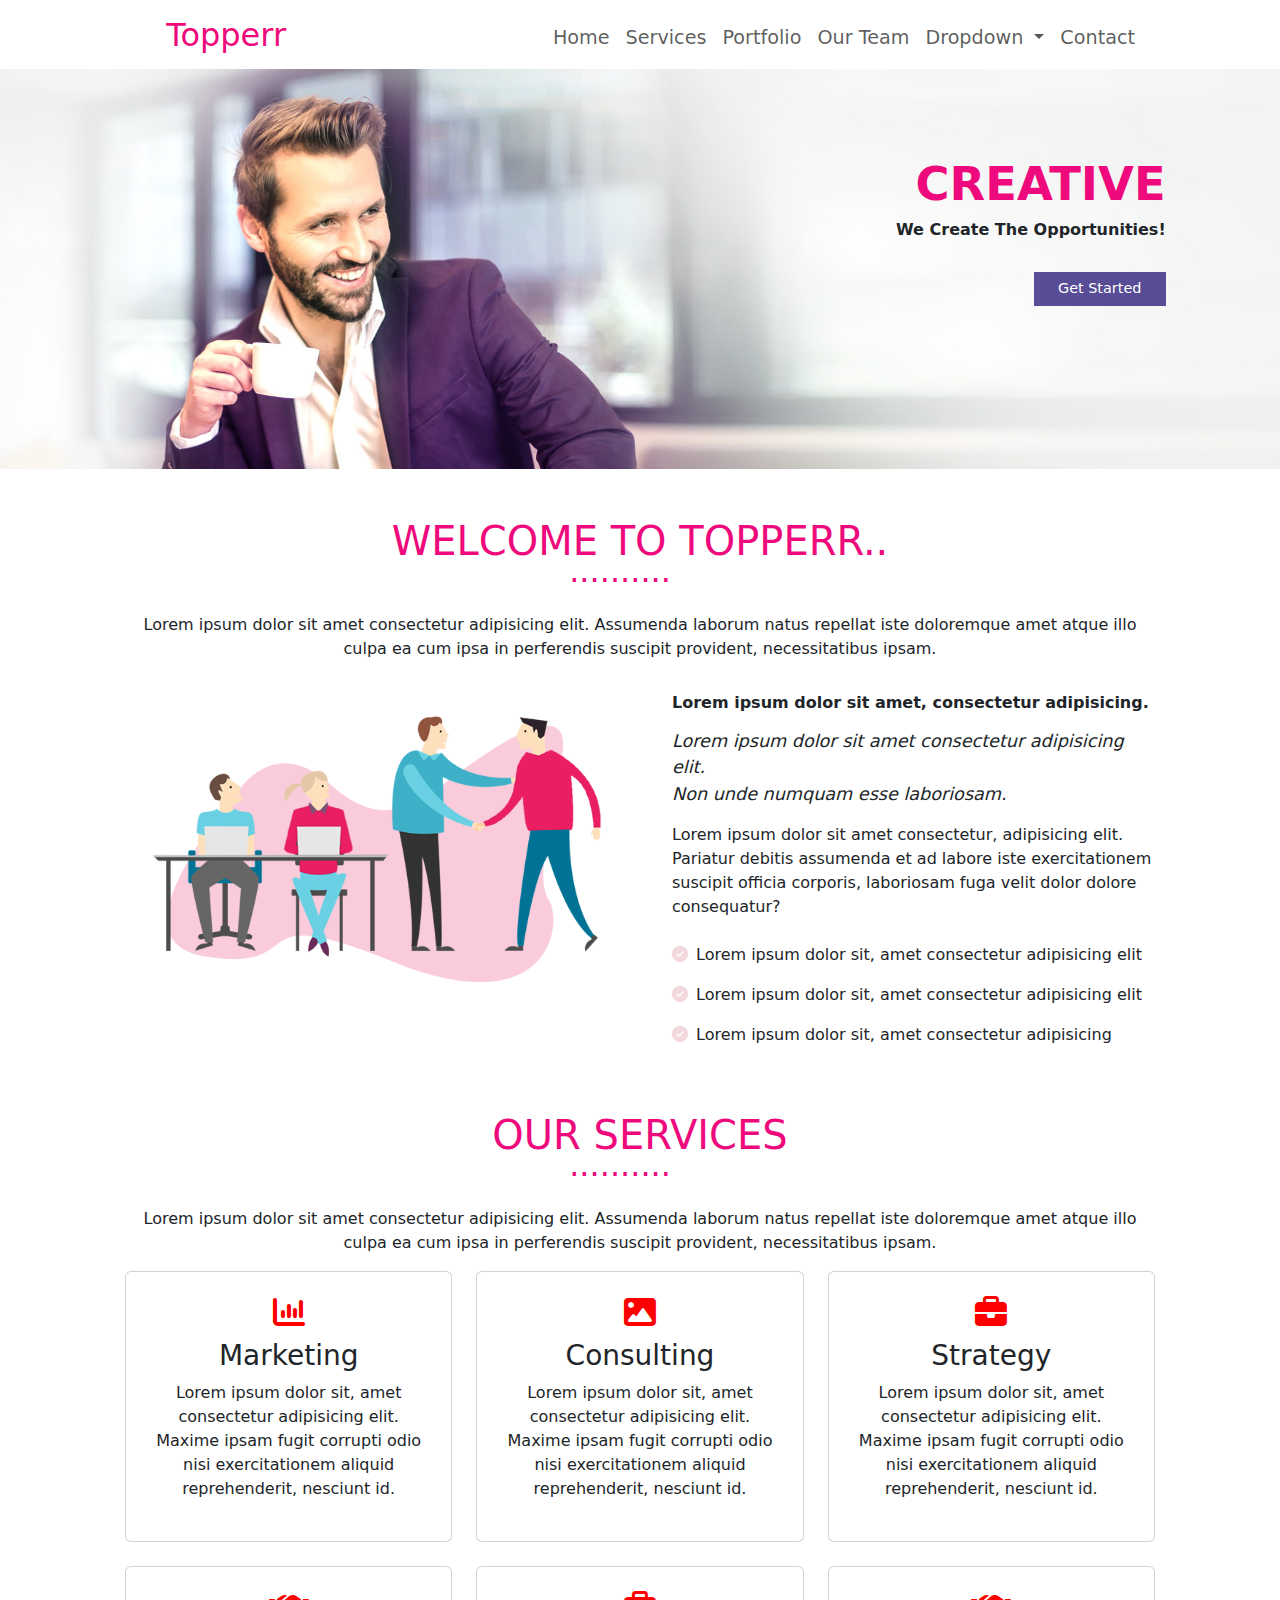
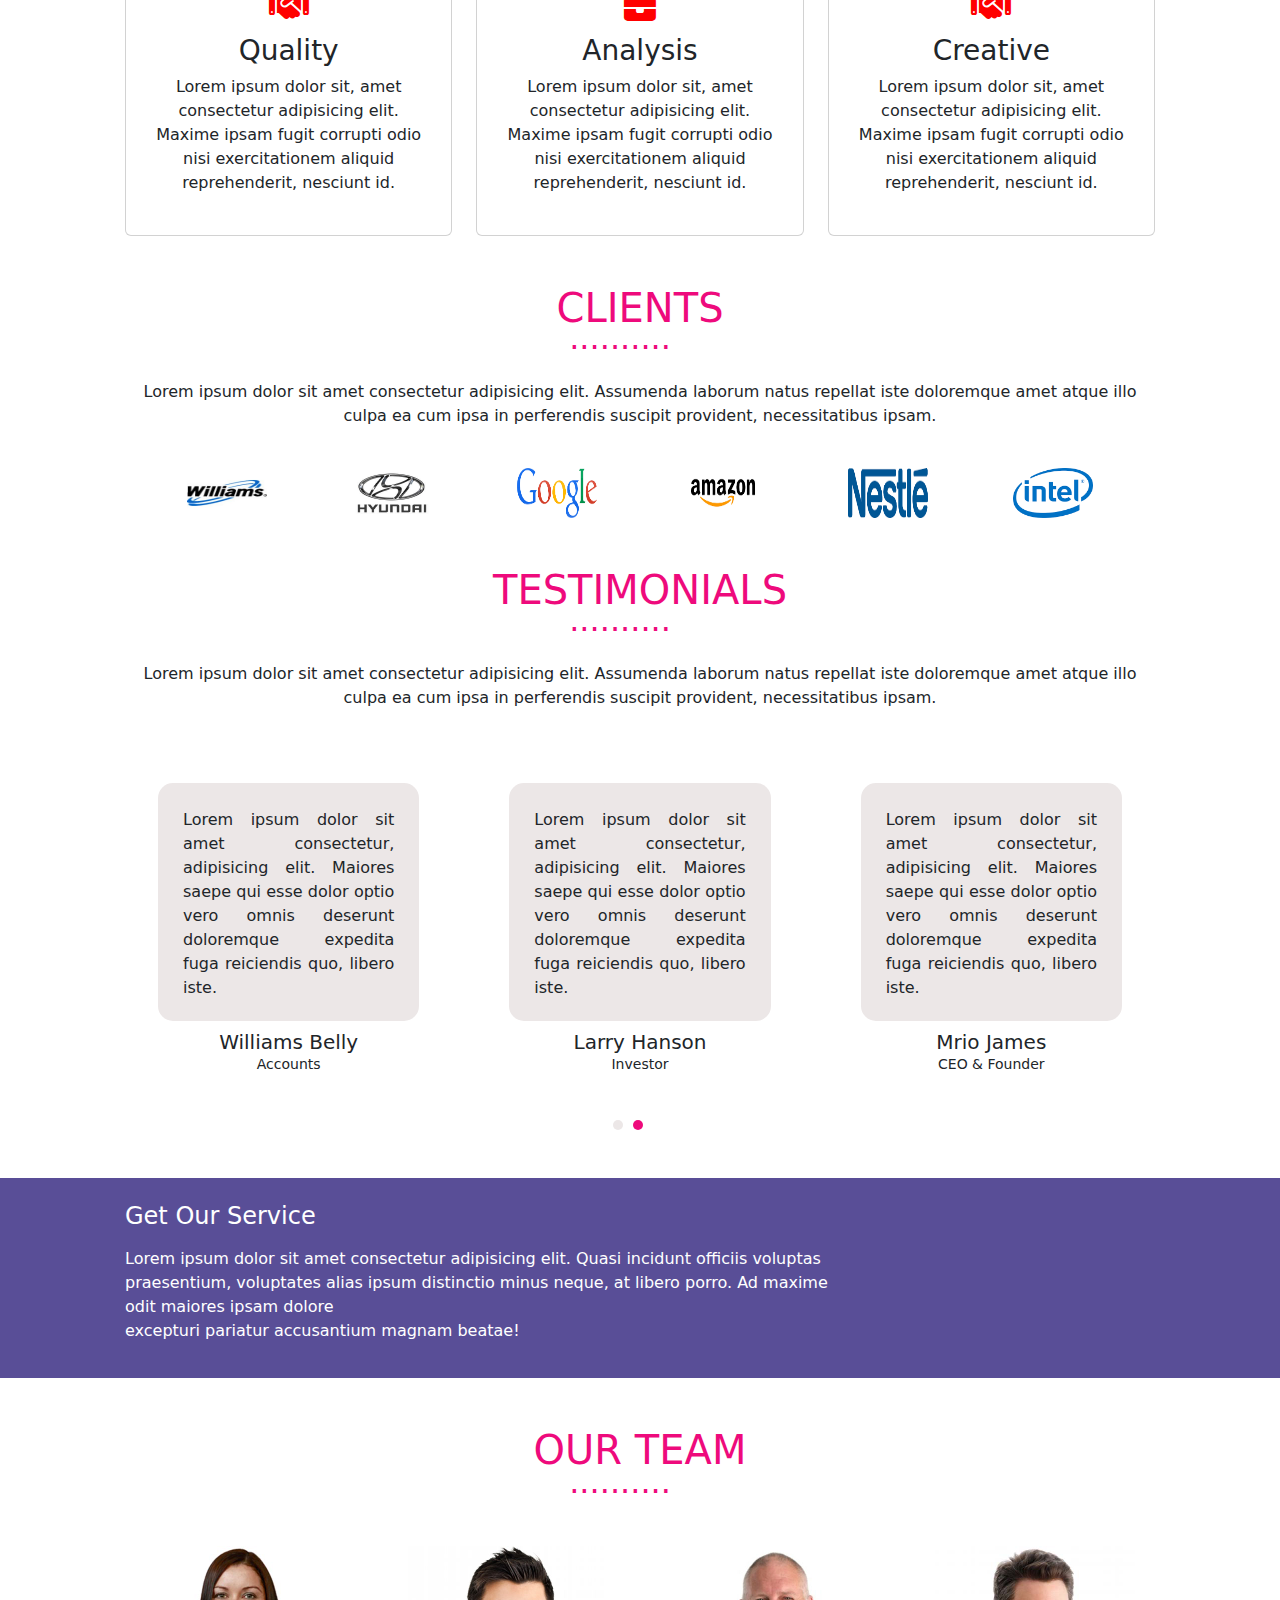
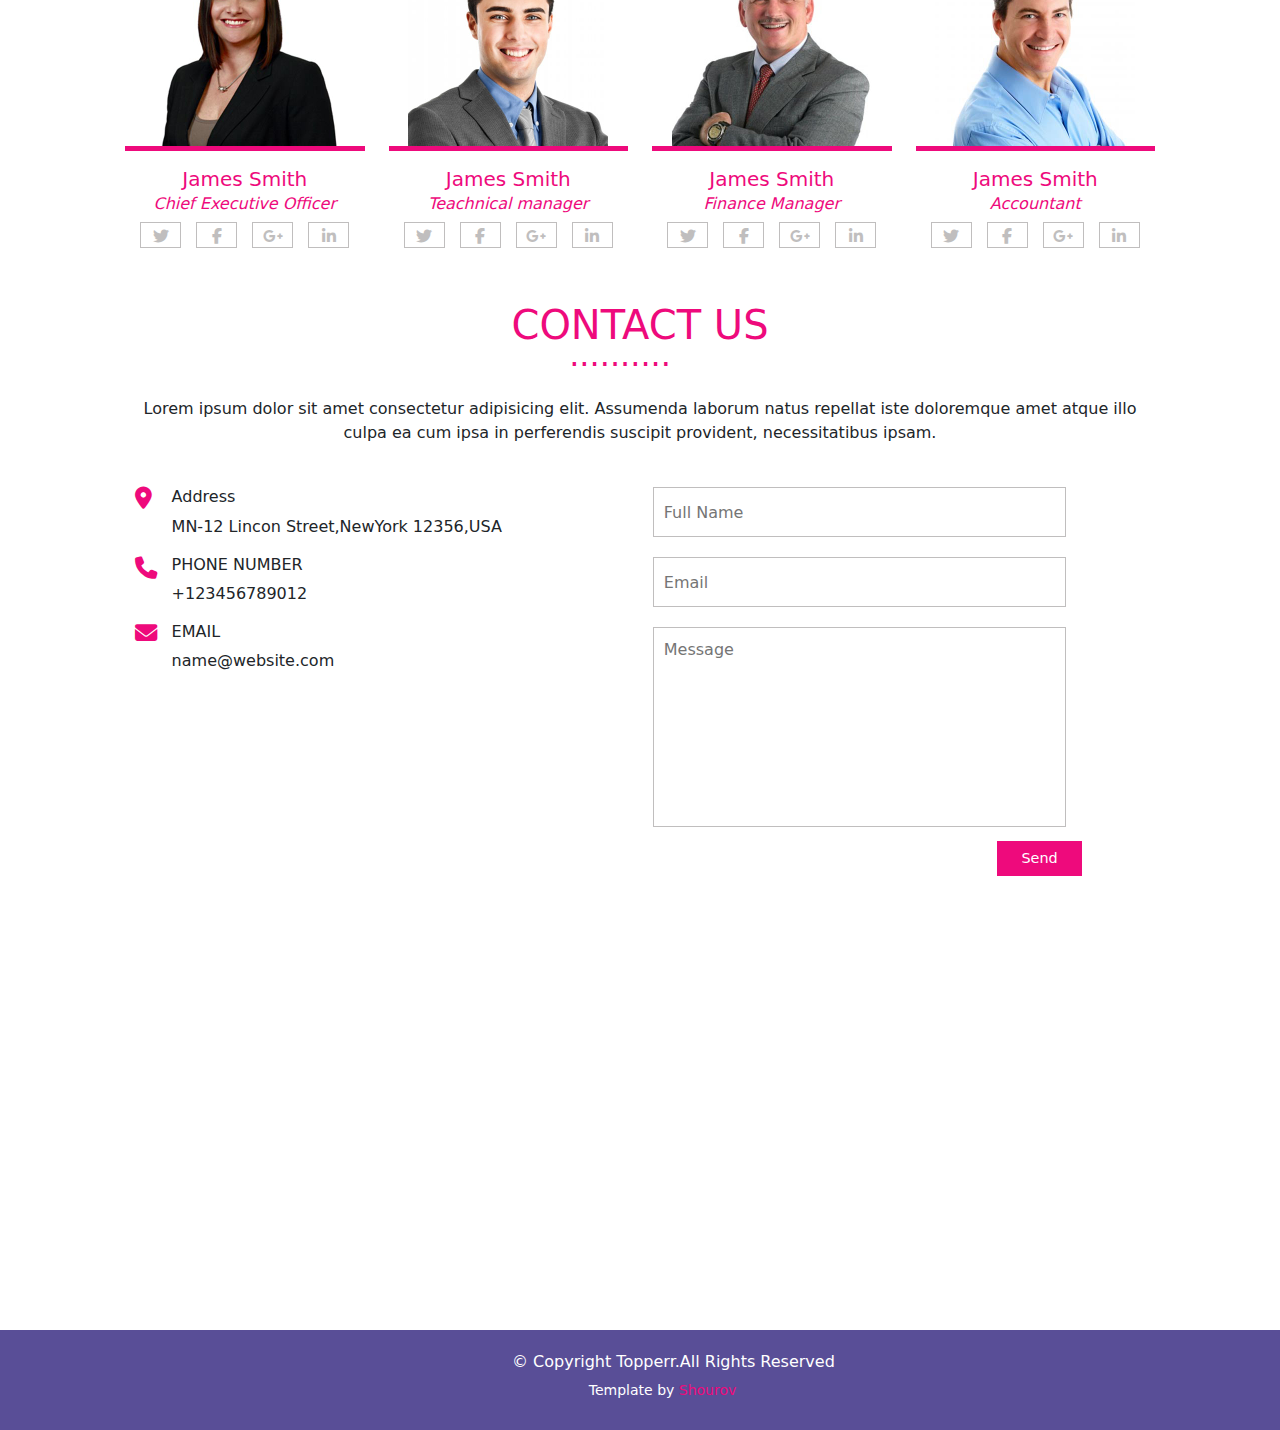
==== index.html @ c237a1fd "footer section design complete" ====
<!DOCTYPE html>
<html lang="en">

<head>
    <meta charset="UTF-8">
    <meta http-equiv="X-UA-Compatible" content="IE=edge">
    <meta name="viewport" content="width=device-width, initial-scale=1.0">
    <title>www.topperr.com</title>
    <link rel="stylesheet" href="https://cdnjs.cloudflare.com/ajax/libs/font-awesome/6.1.2/css/all.min.css">
    <link
        href="https://fonts.googleapis.com/css2?family=Poppins:ital,wght@0,100;0,200;0,300;0,400;0,500;0,600;0,700;0,800;0,900;1,100;1,200;1,300;1,400;1,500;1,600;1,700;1,800;1,900&display=swap"
        rel="stylesheet">
    <link rel="stylesheet" href="	https://cdn.jsdelivr.net/npm/bootstrap@5.2.0/dist/css/bootstrap.min.css">
    <link rel="stylesheet" href="style.css">
</head>

<body>

    <div class="">
        <!-- ================================================ navbar section start============================================== -->
        <section class="navbar-section ideal-margin">
            <div class="row">
                <div class="col-lg-4">
                    <div class="logo">
                        <h2 class="mt-3">Topperr</h2>
                    </div>

                </div>
                <div class="col-lg-8 mt-2">
                    <nav class="navbar navbar-expand-lg">
                        <div class="container-fluid">

                            <button class="navbar-toggler" type="button" data-bs-toggle="collapse"
                                data-bs-target="#navbarSupportedContent" aria-controls="navbarSupportedContent"
                                aria-expanded="false" aria-label="Toggle navigation">
                                <span class="navbar-toggler-icon"></span>
                            </button>
                            <div class="collapse navbar-collapse" id="navbarSupportedContent">
                                <ul class="navbar-nav ms-auto mb-2 mb-lg-0">
                                    <li class="nav-item">
                                        <a class="nav-link" aria-current="page" href="#">Home</a>
                                    </li>
                                    <li class="nav-item">
                                        <a class="nav-link" href="#">Services</a>
                                    </li>
                                    <li class="nav-item">
                                        <a class="nav-link" href="#">Portfolio</a>
                                    </li>
                                    <li class="nav-item">
                                        <a class="nav-link" href="#">Our Team</a>
                                    </li>

                                    <li class="nav-item dropdown">
                                        <a class="nav-link dropdown-toggle" href="#" role="button"
                                            data-bs-toggle="dropdown" aria-expanded="false">
                                            Dropdown
                                        </a>
                                        <ul class="dropdown-menu">
                                            <li><a class="dropdown-item" href="#">Action</a></li>
                                            <li><a class="dropdown-item" href="#">Another action</a></li>
                                            <li>
                                                <hr class="dropdown-divider">
                                            </li>
                                            <li><a class="dropdown-item" href="#">Something else here</a></li>
                                        </ul>
                                    </li>
                                    <li class="nav-item">
                                        <a class="nav-link" href="#">Contact</a>
                                    </li>

                                </ul>

                            </div>
                        </div>
                    </nav>
                </div>
            </div>
        </section>
        <!-- ============================navbar section end======================= -->



        <!-- ============================navbar body start ======================= -->

        <section class="navbar-body">
            <div class="navbar-text">
                <h1>CREATIVE</h1>
                <h6>We Create The Opportunities!</h6>
                <button class="mt-4">Get Started</button>
            </div>

        </section>
        <!-- ============================navbar body end ======================= -->



        <!-- ============================ About Us start ======================= -->

        <section class="about-us ideal-margin">

            <div class="row">
                <div class="col-lg-12 ">
                    <div class="about-heading">
                        <h1 class="mt-5">WELCOME TO TOPPERR..</h1>
                        <span class="dotted">..........</span>
                        <P class="mt-5">Lorem ipsum dolor sit amet consectetur adipisicing elit. Assumenda laborum natus
                            repellat iste doloremque amet atque illo culpa ea cum ipsa in perferendis suscipit
                            provident, necessitatibus ipsam.</P>
                    </div>



                </div>
            </div>

            <div class="row">
                <div class="col-lg-6">
                    <img class="img-fluid" src="images/about-img.png" alt="">

                </div>

                <div class="col-lg-6">
                    <div class="about-info mt-3">
                        <div class="about-para">
                            <h6>Lorem ipsum dolor sit amet, consectetur adipisicing.</h6>
                            <p class="mt-3 italic"><i>Lorem ipsum dolor sit amet consectetur adipisicing elit. <br> Non
                                    unde numquam esse laboriosam.</i></p>
                            <p>Lorem ipsum dolor sit amet consectetur, adipisicing elit. Pariatur debitis assumenda et
                                ad labore iste exercitationem suscipit officia corporis, laboriosam fuga velit dolor
                                dolore consequatur?</p>
                        </div>
                        <div class="about-icon mt-4">
                            <p><i class="fa-solid fa-circle-check">&nbsp;&nbsp;</i>Lorem ipsum dolor sit, amet
                                consectetur adipisicing elit</p>
                            <p><i class="fa-solid fa-circle-check">&nbsp;&nbsp;</i>Lorem ipsum dolor sit, amet
                                consectetur adipisicing elit</p>
                            <p><i class="fa-solid fa-circle-check">&nbsp;&nbsp;</i>Lorem ipsum dolor sit, amet
                                consectetur adipisicing</p>
                        </div>
                    </div>


                </div>
            </div>

        </section>

        <!-- ============================ About Us end ======================= -->



        <!-- ============================ services start ======================= -->

        <section class="services ideal-margin">
            <div class="row">
                <div class="col-lg-12 ">
                    <div class="about-heading">
                        <h1 class="mt-5">OUR SERVICES</h1>
                        <span class="dotted">..........</span>
                        <P class="mt-5">Lorem ipsum dolor sit amet consectetur adipisicing elit. Assumenda laborum natus
                            repellat iste doloremque amet atque illo culpa ea cum ipsa in perferendis suscipit
                            provident, necessitatibus ipsam.</P>
                    </div>



                </div>
            </div>

            <div class="row">
                <div class="col-lg-4">
                    <div class="card p-2">
                        <div class="card-body">
                            <i class="fa-solid fa-chart-column"></i>
                            <h3 class="mt-2">Marketing</h3>
                            <p>Lorem ipsum dolor sit, amet consectetur adipisicing elit. Maxime ipsam fugit corrupti
                                odio nisi exercitationem aliquid reprehenderit, nesciunt id.</p>
                        </div>
                    </div>

                </div>
                <div class="col-lg-4">
                    <div class="card p-2">
                        <div class="card-body">
                            <i class="fa-solid fa-image"></i>
                            <h3 class="mt-2">Consulting</h3>
                            <p>Lorem ipsum dolor sit, amet consectetur adipisicing elit. Maxime ipsam fugit corrupti
                                odio nisi exercitationem aliquid reprehenderit, nesciunt id.</p>
                        </div>
                    </div>

                </div>
                <div class="col-lg-4">
                    <div class="card p-2">
                        <div class="card-body">
                            <i class="fa-solid fa-briefcase"></i>
                            <h3 class="mt-2">Strategy</h3>
                            <p>Lorem ipsum dolor sit, amet consectetur adipisicing elit. Maxime ipsam fugit corrupti
                                odio nisi exercitationem aliquid reprehenderit, nesciunt id.</p>
                        </div>
                    </div>

                </div>
            </div>

            <div class="row">
                <div class="col-lg-4 mt-4">
                    <div class="card p-2">
                        <div class="card-body">
                            <i class="fa-solid fa-handshake"></i>
                            <h3 class="mt-2">Quality</h3>
                            <p>Lorem ipsum dolor sit, amet consectetur adipisicing elit. Maxime ipsam fugit corrupti
                                odio nisi exercitationem aliquid reprehenderit, nesciunt id.</p>
                        </div>
                    </div>

                </div>
                <div class="col-lg-4 mt-4">
                    <div class="card p-2">
                        <div class="card-body">
                            <i class="fa-solid fa-briefcase"></i>
                            <h3 class="mt-2">Analysis</h3>
                            <p>Lorem ipsum dolor sit, amet consectetur adipisicing elit. Maxime ipsam fugit corrupti
                                odio nisi exercitationem aliquid reprehenderit, nesciunt id.</p>
                        </div>
                    </div>

                </div>
                <div class="col-lg-4 mt-4">
                    <div class="card p-2">
                        <div class="card-body">
                            <i class="fa-solid fa-handshake"></i>
                            <h3 class="mt-2">Creative</h3>
                            <p>Lorem ipsum dolor sit, amet consectetur adipisicing elit. Maxime ipsam fugit corrupti
                                odio nisi exercitationem aliquid reprehenderit, nesciunt id.</p>
                        </div>
                    </div>

                </div>
            </div>

        </section>

        <!-- ============================ services end ======================= -->


        <!-- ============================ clients section start ======================= -->

        <section class="clients ideal-margin">
            <div class="row">
                <div class="col-lg-12 ">
                    <div class="about-heading">
                        <h1 class="mt-5">CLIENTS</h1>
                        <span class="dotted">..........</span>
                        <P class="mt-5">Lorem ipsum dolor sit amet consectetur adipisicing elit. Assumenda laborum natus
                            repellat iste doloremque amet atque illo culpa ea cum ipsa in perferendis suscipit
                            provident, necessitatibus ipsam.</P>
                    </div>



                </div>
            </div>

            <div class="row">
                <div class="col-lg-12">
                    <div class="client-img mt-4">
                        <img src="images/williams.jpg" alt="">
                        <img src="images/hundai.jpg" alt="">
                        <img src="images/google.png" alt="">
                        <img src="images/amazon.png" alt="">
                        <img src="images/nestle.png" alt="">
                        <img src="images/intel.png" alt="">

                    </div>
                </div>
            </div>
        </section>

        <!-- ============================ clients section end ======================= -->



        <!-- ============================ testimonial section start ======================= -->

        <section class="services ideal-margin">
            <div class="row">
                <div class="col-lg-12 ">
                    <div class="about-heading">
                        <h1 class="mt-5">TESTIMONIALS</h1>
                        <span class="dotted">..........</span>
                        <P class="mt-5">Lorem ipsum dolor sit amet consectetur adipisicing elit. Assumenda laborum natus
                            repellat iste doloremque amet atque illo culpa ea cum ipsa in perferendis suscipit
                            provident, necessitatibus ipsam.</P>
                    </div>



                </div>
            </div>


            <div class="row">
                <div class="col-lg-4 mt-4 ">
                    <div class=" p-2">
                        <div class="card-body testimonials-para">
                            <P>Lorem ipsum dolor sit amet consectetur, adipisicing elit. Maiores saepe qui esse dolor
                                optio vero omnis deserunt doloremque expedita fuga reiciendis quo, libero iste.</P>

                        </div>
                        <h5 class="testimonial-heading">Williams Belly</h5>
                        <p class="testimonial-para"><small>Accounts</small></p>
                    </div>

                </div>
                <div class="col-lg-4 mt-4">
                    <div class=" p-2">
                        <div class="card-body testimonials-para">
                            <P>Lorem ipsum dolor sit amet consectetur, adipisicing elit. Maiores saepe qui esse dolor
                                optio vero omnis deserunt doloremque expedita fuga reiciendis quo, libero iste.</P>

                        </div>
                        <h5 class="testimonial-heading">Larry Hanson</h5>
                        <p class="testimonial-para"><small>Investor</small></p>
                    </div>

                </div>
                <div class="col-lg-4 mt-4">
                    <div class=" p-2">
                        <div class="card-body testimonials-para">
                            <P>Lorem ipsum dolor sit amet consectetur, adipisicing elit. Maiores saepe qui esse dolor
                                optio vero omnis deserunt doloremque expedita fuga reiciendis quo, libero iste.</P>

                        </div>
                        <h5 class="testimonial-heading">Mrio James</h5>
                        <p class="testimonial-para"><small>CEO & Founder</small></p>
                    </div>

                </div>

                <div class="row">
                    <div class="col-lg-12">
                        <div class="circle-ball mb-5">
                            <div class="gray-circle">


                            </div>
                            <div class="pink-circle">

                            </div>
                        </div>
                    </div>
                </div>
            </div>

        </section>

        <!-- ============================ testimonial section end ======================= -->


        <!-- ============================== get service  section start ======================= -->

        <section class="get-service">
            <div class="row">
                <div class="col-lg-9">
                    <div class="get-info ideal-margin">
                        <h4 class="mt-4">Get Our Service</h4>
                        <p class="mt-3 mb-3">Lorem ipsum dolor sit amet consectetur adipisicing elit. Quasi incidunt
                            officiis voluptas praesentium, voluptates alias ipsum distinctio minus neque, at libero
                            porro. Ad maxime odit maiores ipsam dolore <br> excepturi pariatur accusantium magnam
                            beatae!</p>
                    </div>

                </div>

                <div class="col-lg-3">
                    <div class="contact-button">
                        <button>Contact Us</button>
                    </div>

                </div>
            </div>

        </section>

        <!-- ============================== get service  section end ======================= -->




        <!-- ============================== our team  section start ======================= -->


        <section class="our-team ideal-margin">
            <div class="row">
                <div class="col-lg-12 ">
                    <div class="about-heading">
                        <h1 class="mt-5">OUR TEAM</h1>
                        <span class="dotted2">..........</span>

                    </div>



                </div>
            </div>

            <div class="row mt-3">
                <div class="col-lg-3 mt-5">

                    <div class="team-img">
                        <img class="img-fluid" src="images/team1.jpg" alt="">
                        <p class="bottom-border"></p>
                        <h5 class="team-heading">James Smith</h5>
                        <p class="team-para"><i>Chief Executive Officer</i></p>
                        <div class="social-icon">
                            <i class="fa-brands fa-twitter"></i>
                            <i class="fa-brands fa-facebook-f"></i>
                            <i class="fa-brands fa-google-plus-g"></i>
                            <i class="fa-brands fa-linkedin-in"></i>

                        </div>
                    </div>


                </div>

                <div class="col-lg-3 mt-5">
                    <div class="team-img">
                        <img class="img-fluid" src="images/team2.jpg" alt="">
                        <p class="bottom-border"></p>
                        <h5 class="team-heading">James Smith</h5>
                        <p class="team-para"><i>Teachnical manager</i></p>
                        <div class="social-icon">
                            <i class="fa-brands fa-twitter"></i>
                            <i class="fa-brands fa-facebook-f"></i>
                            <i class="fa-brands fa-google-plus-g"></i>
                            <i class="fa-brands fa-linkedin-in"></i>

                        </div>
                    </div>


                </div>

                <div class="col-lg-3 mt-5">
                    <div class="team-img">
                        <img class="img-fluid" src="images/team3.jpg" alt="">
                        <p class="bottom-border"></p>
                        <h5 class="team-heading">James Smith</h5>
                        <p class="team-para"><i>Finance Manager</i></p>
                        <div class="social-icon">
                            <i class="fa-brands fa-twitter"></i>
                            <i class="fa-brands fa-facebook-f"></i>
                            <i class="fa-brands fa-google-plus-g"></i>
                            <i class="fa-brands fa-linkedin-in"></i>

                        </div>
                    </div>


                </div>

                <div class="col-lg-3 mt-5">
                    <div class="team-img">
                        <img class="img-fluid" src="images/team4.jpg" alt="">
                        <p class="bottom-border"></p>
                        <h5 class="team-heading">James Smith</h5>
                        <p class="team-para"><i>Accountant</i></p>
                        <div class="social-icon">
                            <i class="fa-brands fa-twitter"></i>
                            <i class="fa-brands fa-facebook-f"></i>
                            <i class="fa-brands fa-google-plus-g"></i>
                            <i class="fa-brands fa-linkedin-in"></i>

                        </div>
                    </div>


                </div>
            </div>

        </section>

        <!-- ============================== our team  section end ======================= -->



        <!-- ============================== contact us section start ======================= -->

        <section class="contact-us ideal-margin">
            <div class="row">
                <div class="col-lg-12 ">
                    <div class="about-heading">
                        <h1 class="mt-5">CONTACT US</h1>
                        <span class="dotted">..........</span>
                        <P class="mt-5">Lorem ipsum dolor sit amet consectetur adipisicing elit. Assumenda laborum natus
                            repellat iste doloremque amet atque illo culpa ea cum ipsa in perferendis suscipit
                            provident, necessitatibus ipsam.</P>
                    </div>



                </div>
            </div>

            <div class="row mt-3">
                <div class="col-lg-5">
                    <div class="row">

                        <div class="col-lg-1">
                          <div class="contact-icon">
                          <div class="contact-icon1">
                            <i class="fa-solid fa-location-dot"></i>
                          </div>
                          <div class="contact-icon2">
                            <i class="fa-solid fa-phone"></i>
                          </div>
                           <div class="contact-icon3">
                            <i class="fa-solid fa-envelope"></i>
                           </div>
                          </div>
                        </div>

                        <div class="col-lg-11">
                        <div class="contact-info">
                            <div class="contact-info1">
                                <h6>Address</h6>
                                <p>MN-12 Lincon Street,NewYork 12356,USA</p>
                            </div>

                            <div class="contact-info2">
                                
                            <h6>PHONE NUMBER</h6>
                            <P>+123456789012</P>
                            </div>

                            <div class="contact-info3">
                                
                            <h6>EMAIL</h6>
                            <P>name@website.com</P>
                            </div>
                     


                        </div>


                        </div>
                    </div>

                </div>


                <div class="col-lg-7">
                    <div class="contact-form">
                        <input type="text" placeholder="Full Name"><br>
                        <input type="email" placeholder="Email"><br>
                        <textarea name="" id="" cols="30" rows="10" placeholder="Message"></textarea><br>
                        <button class="contact-button">Send</button>
                    </div>


                </div>

            </div>


        </section>

             <!-- ============================== contact us section end ======================= -->

                  <!-- ============================== google map section start ======================= -->
                  <section class="google-map ideal-margin mt-5">
                    <iframe src="https://www.google.com/maps/embed?pb=!1m18!1m12!1m3!1d387190.279909073!2d-74.25987368715491!3d40.69767006458873!2m3!1f0!2f0!3f0!3m2!1i1024!2i768!4f13.1!3m3!1m2!1s0x89c24fa5d33f083b%3A0xc80b8f06e177fe62!2sNew%20York%2C%20NY%2C%20USA!5e0!3m2!1sen!2sbd!4v1661529860490!5m2!1sen!2sbd" width="100%" height="350" style="border:0;" allowfullscreen="" loading="lazy" referrerpolicy="no-referrer-when-downgrade"></iframe>



                  </section>


                       <!-- ============================== google map section start ======================= -->


                            <!-- ============================== footer section start ======================= -->

                            <section class="footer mt-5">
                             <p class="footer-para">&copy; Copyright Topperr.All Rights Reserved</p>
                             <p class="footer-para2"><small>Template by <span class="owner">Shourov</span></small></p>


                            </section>

                               <!-- ============================== footer section end ======================= -->











    </div>














    <script src="	https://cdn.jsdelivr.net/npm/bootstrap@5.2.0/dist/js/bootstrap.bundle.min.js"></script>
</body>

</html>
---- style.css ----
*{
    margin: 0;
    padding: 0;
}

.body{
    font-family: 'Poppins', sans-serif;

}

.ideal-margin{
    margin-left: 125px;
    margin-right: 125px;
    text-align:center;
}

.logo h2{
    color: rgb(238, 10, 124);
    margin-right: 125px;
}
.navbar ul li{
    font-size: 1.2rem;
}

.navbar ul li a:hover{
    color: rgb(238, 10, 124);
}

.navbar-body{
    background: url("./images/nav-img.jpg");
    background-repeat: no-repeat;
    background-size: cover;
    height: 400px;
    width: 100%;
    position: relative;
    
}

.navbar-text{
    position: absolute;
    left: 70%;
    top: 20%;
    text-align: end;
}

.navbar-text h1{
    color: rgb(238, 10, 124);
    font-size: 2.9rem;
    font-weight: bold;
}

.navbar-text h6{
  
    font-weight: bold;

}


.navbar-text button{
    border: none;
    height: 34px;
    width: 132px;
    background-color: rgba(47, 33, 124, 0.795);
    color:white;
    transition: 1s;
    font-size: 0.9rem;

}

.navbar-text button:hover{
    background-color: rgba(53, 29, 192, 0.795);
  

}
.about-heading{
    position: relative;
}

.about-heading h1{
    color: rgb(238, 10, 124);
}

.dotted{
    position: absolute;
    color: rgb(238, 10, 124);
    font-size: 2rem;
    bottom: 46%;
    right: 47%;
}

.about-para,.about-icon{
    text-align: start;
    margin-left: 20px;
}

.about-para h6{
    font-weight: 700;
}

.about-para .italic{
    font-size: 1.1rem;
    font-weight: 100;
}

.about-icon i{
    color: rgb(241, 217, 221);
}

.card-body i{
    color:red;
    font-size: 2rem;
   

}

.client-img img{
    margin:0px 40px;
    height: 50px;
    width: 80px;
}

.testimonials-para{
    background-color: rgb(236, 231, 231);
    border-radius: 15px;
    padding: 25px 25px;
    padding-bottom:5px;
    margin: 25px;
    text-align: justify;


}

.testimonial-heading{
    margin-top: -16px;
}

.testimonial-para{
    margin-top: -10px;
    font-weight:200;
}

.gray-circle{
    height: 10px;
    width: 10px;
    background-color: rgb(236, 231, 231);
    border-radius: 50%;
}


.pink-circle{
    height: 10px;
    width: 10px;
    background-color: rgb(238, 10, 124);
    border-radius: 50%;
    margin-left: 10px;
}

.circle-ball{
    display: flex;
    align-items: center;
    justify-content: center;
    margin-top: 20px;
   
}

.get-service{
    height: 200px;
    width: 100%;
    background-color: rgba(47, 33, 124, 0.795);
}

.get-info{
   color: white;
   text-align: start;
   
}

.contact-button button{
    border: none;
    border: 1px solid white;
    height: 34px;
    width: 132px;
    background-color: rgba(47, 33, 124, 0.795);
    color:white;
    transition: 1s;
    font-size: 0.9rem;
    margin-top: 80px;
    margin-left: 35px;
    transition: 1s;
}

.contact-button button:hover{
 
    background-color: rgba(42, 15, 194, 0.795);
    
}

.dotted2{
    position: absolute;
    color: rgb(238, 10, 124);
    font-size: 2rem;
    bottom: 46%;
    right: 47%;
    top: 65%;
}

.bottom-border{
    border-bottom: 5px solid rgb(238, 10, 124);
}

.team-img img{
    height: 200px;
    width: 200px;
}

.social-icon i{
    border: 1px solid rgb(192, 190, 190);
    padding: 5px;
    margin: 5px;
    height: 26px;
    width: 41px;
    color:  rgb(192, 190, 190);
    
  
}

.team-heading,.team-para{
    margin-bottom: 1px;
    color: rgb(238, 10, 124);
}

.contact-info{
    text-align: start;
    margin-left: 10px;
}

.contact-info1{
    margin-top: 10px;
}




.contact-icon2{
    margin-top: 27px;
}

.contact-icon3{
    margin-top: 23px; 
}

.contact-icon i{
    margin: 10px;
    font-size: 1.4rem;
    color: rgb(238, 10, 124);
}

.contact-form input{
    height: 50px;
    width: 70%;
    padding: 10px;
    border: none;
    border: 1px solid  rgb(192, 190, 190);
    margin: 10px;
}

.contact-form textarea{
    height: 200px;
    width: 70%;
    padding: 10px;
    border: none;
    border: 1px solid  rgb(192, 190, 190);
    margin-top: 10px;
    resize: none;
}

.contact-button {
    border: none;
    border: 1px solid white;
    height: 37px;
    width: 87px;
    background-color: rgb(238, 10, 124);
    color: white;
    transition: 1s;
    font-size: 0.9rem;
    margin-top: 6px;
    margin-left: 360px;
    transition: 1s;
}

.contact-button:hover{
    background-color: rgb(187, 54, 121);
   
}

.footer{
    height: 100px;
    width: 100%;
    background-color: rgba(47, 33, 124, 0.795);
    text-align: center;
    color: white;
    position: relative;
}

.footer-para{
    position: absolute;
    top: 20px;
    left: 40%;


}

.footer-para2{
    position: absolute;
    top: 48px;
    left: 46%;


}

.owner{
    color: rgb(238, 10, 124);
}
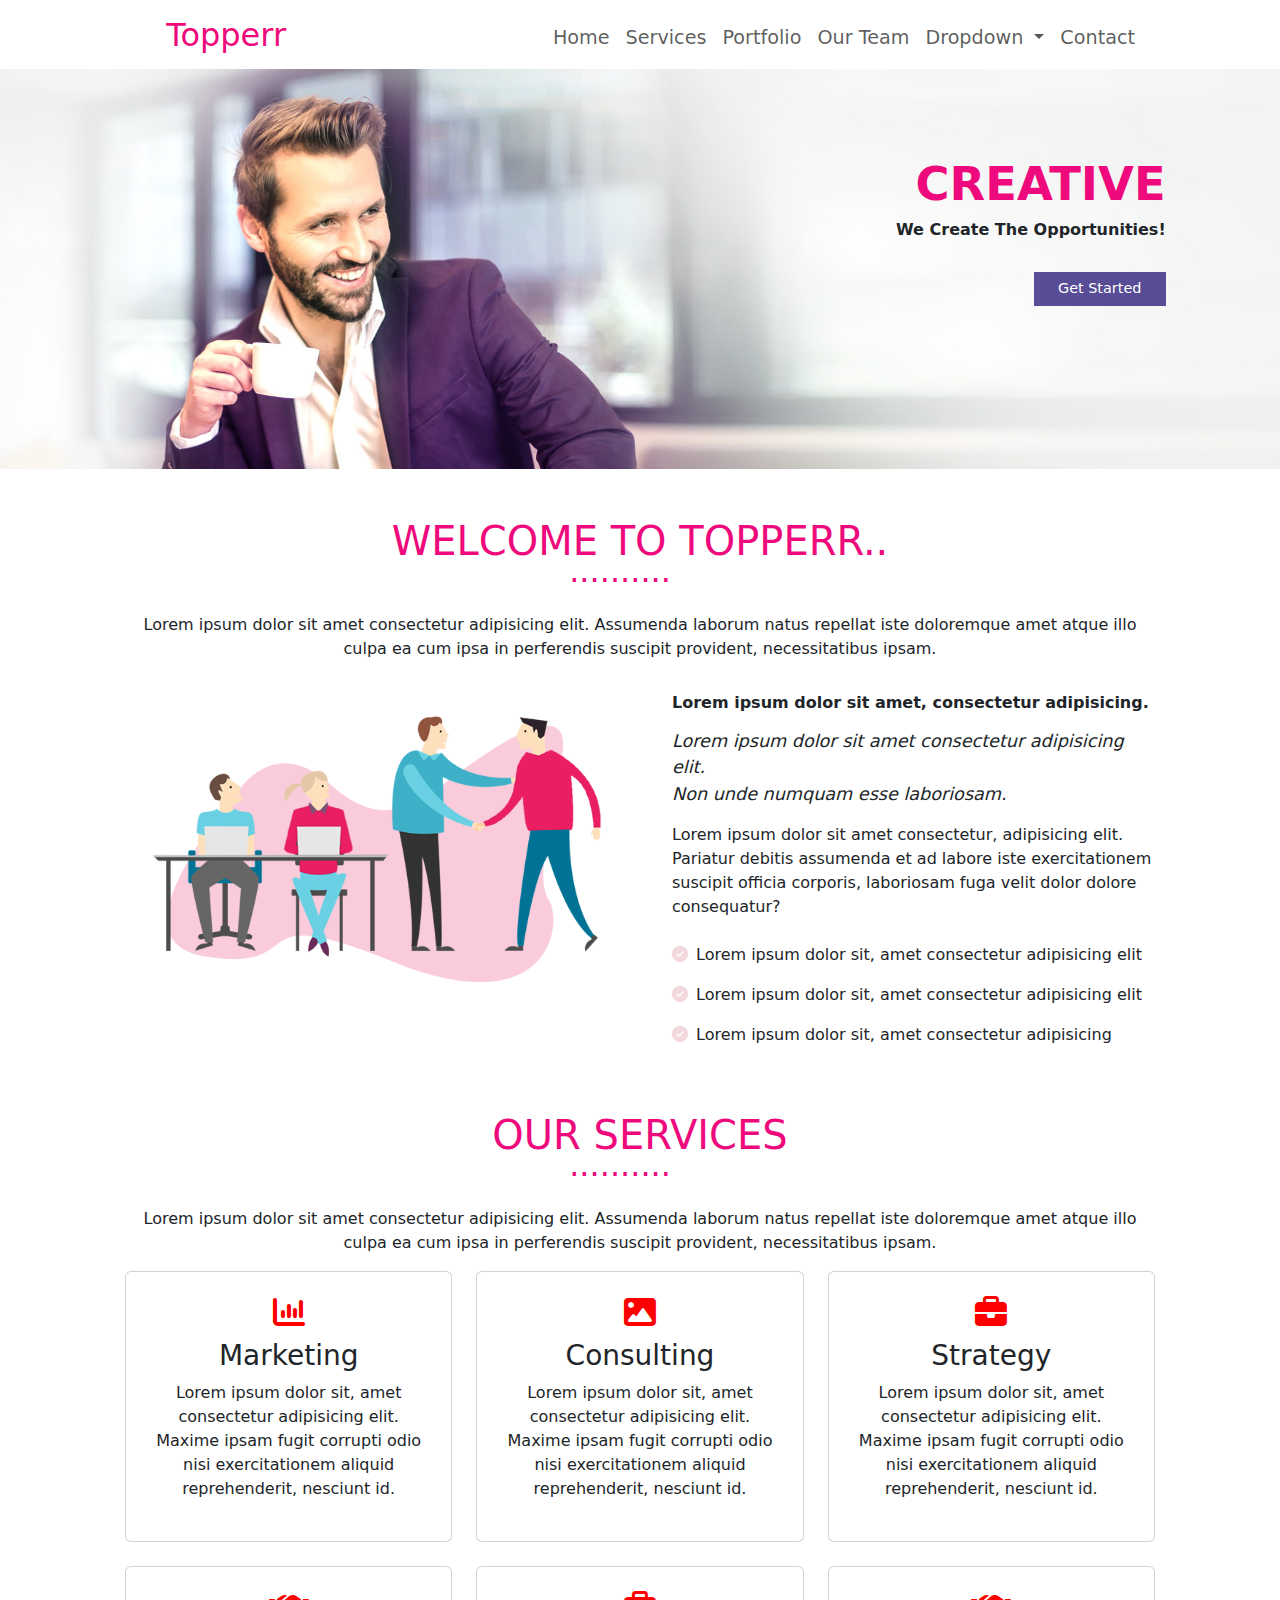
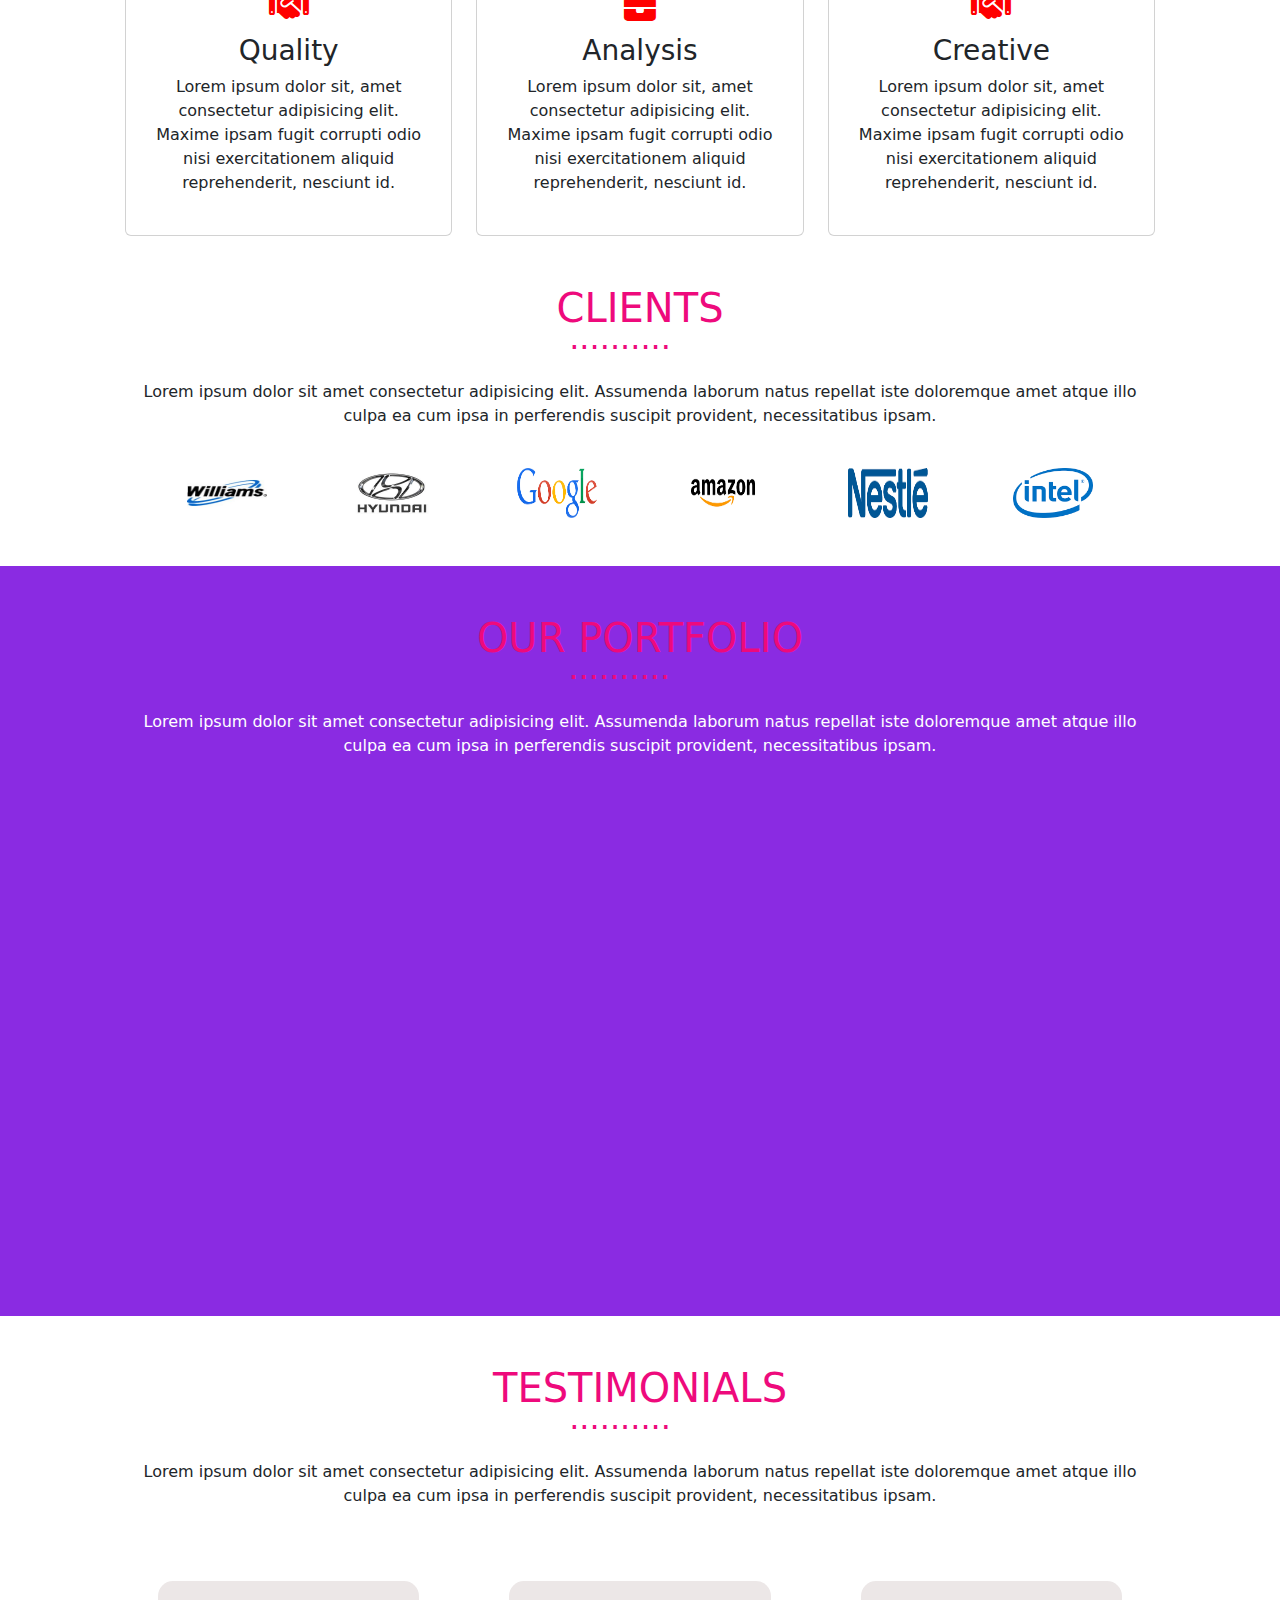
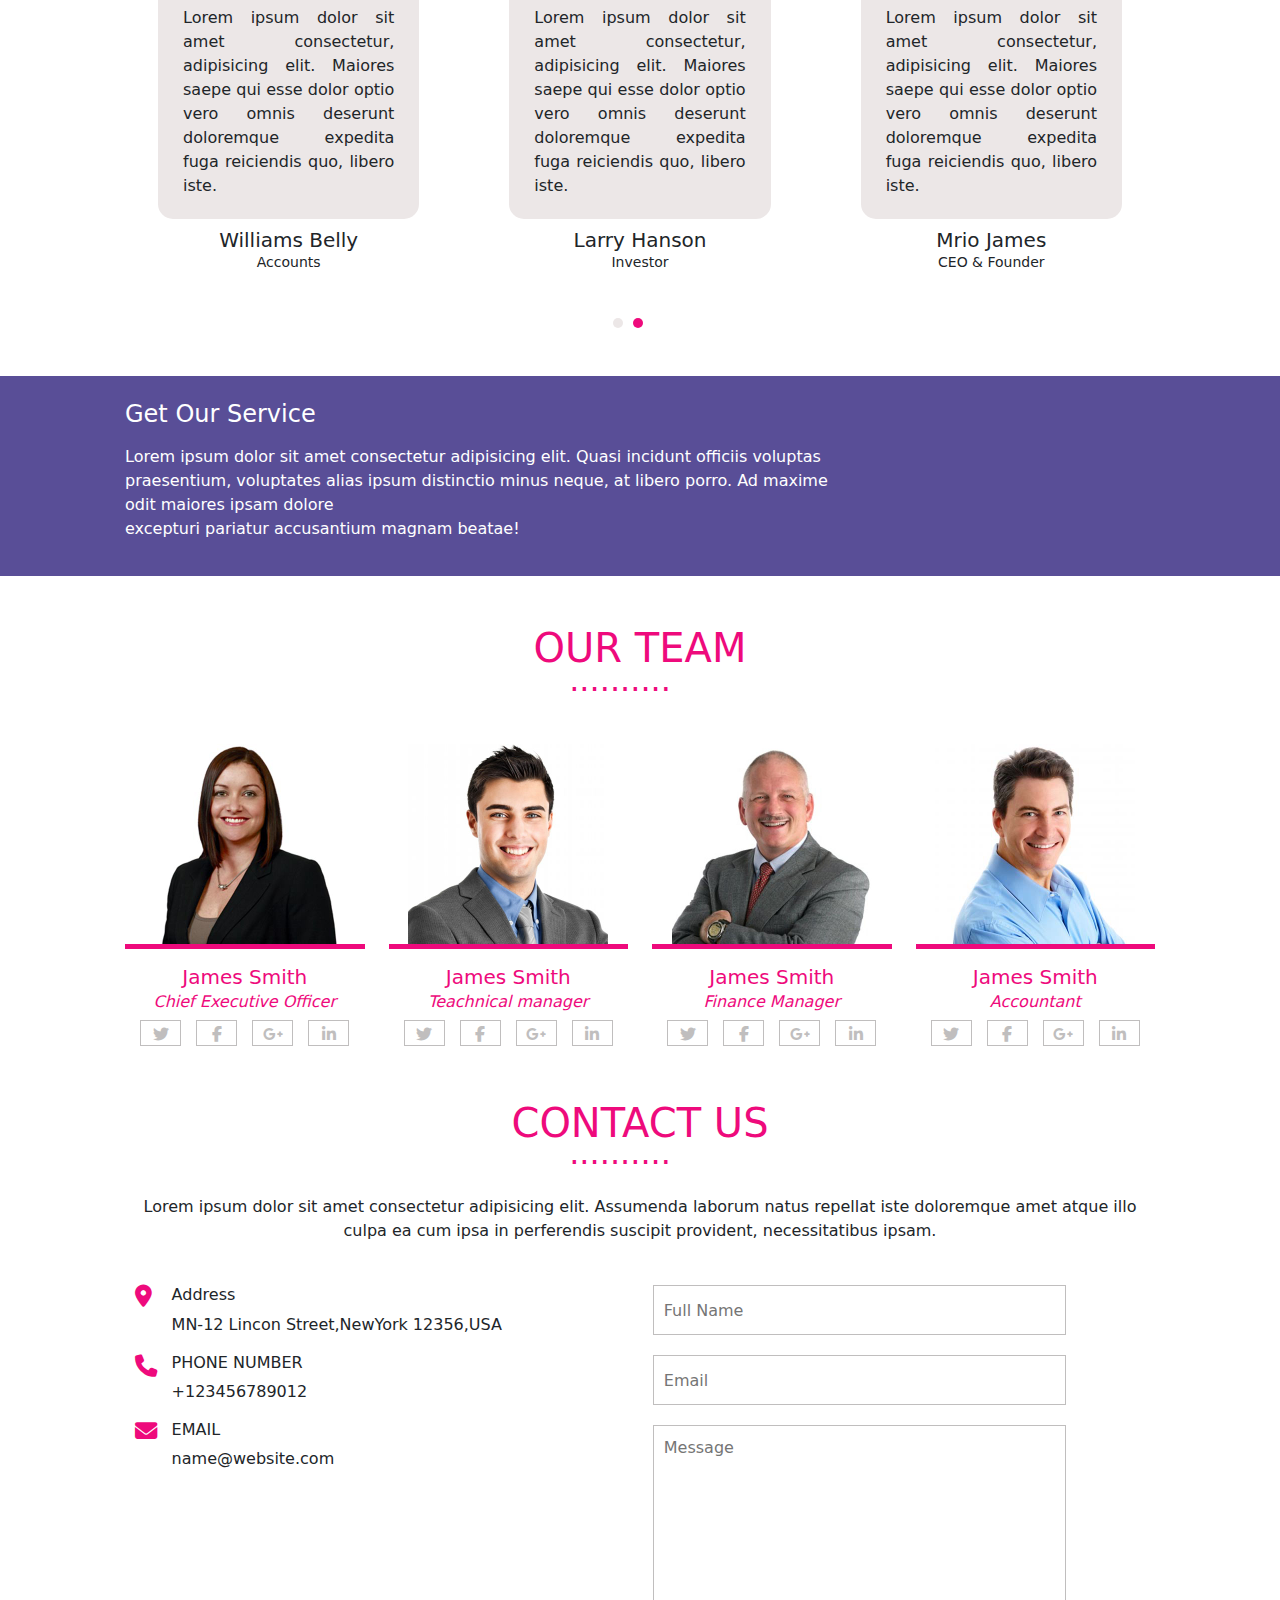
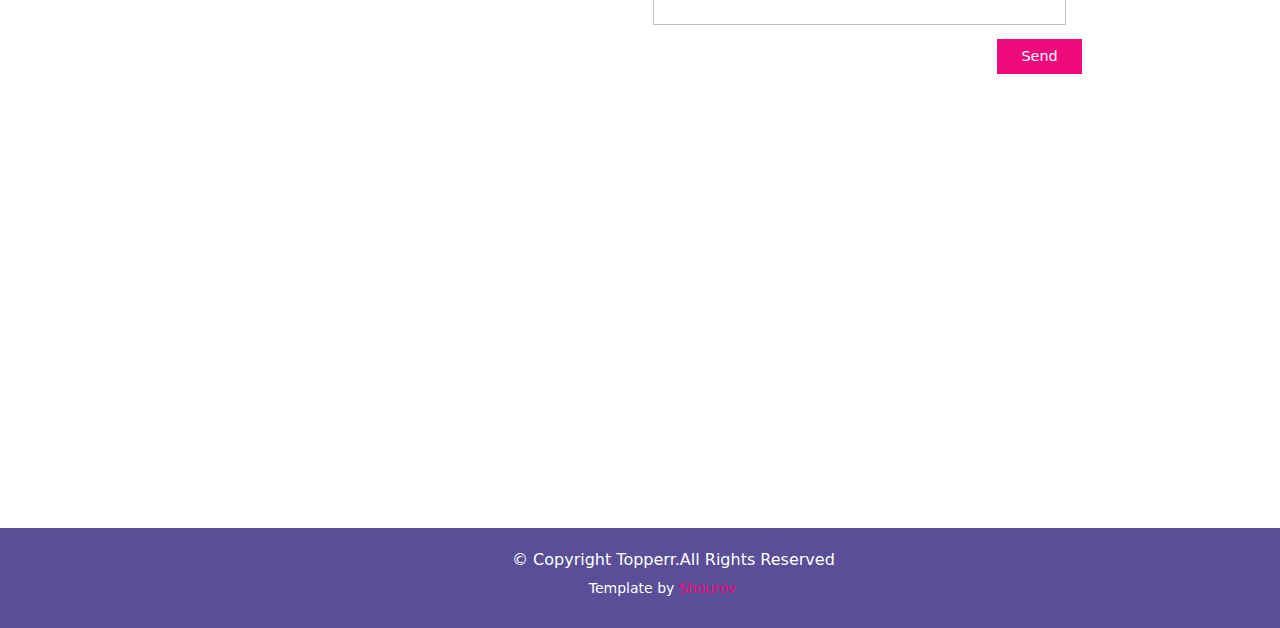
==== commit 79dd49a5: "creating our portfolio section" ====
--- a/index.html
+++ b/index.html
@@ -170,7 +170,7 @@
             <div class="row">
                 <div class="col-lg-4">
                     <div class="card p-2">
-                        <div class="card-body">
+                        <div class="card-body gradient-icon">
                             <i class="fa-solid fa-chart-column"></i>
                             <h3 class="mt-2">Marketing</h3>
                             <p>Lorem ipsum dolor sit, amet consectetur adipisicing elit. Maxime ipsam fugit corrupti
@@ -278,6 +278,45 @@
         </section>
 
         <!-- ============================ clients section end ======================= -->
+
+          <!-- ============================ our portfolio section start ======================= -->
+
+
+          <section class="our-portfolio mt-5">
+            <div class="row ideal-margin">
+                <div class="col-lg-12 ">
+                    <div class="about-heading">
+                        <h1 class="mt-5">OUR PORTFOLIO</h1>
+                        <span class="dotted">..........</span>
+                        <P class="mt-5 text-white">Lorem ipsum dolor sit amet consectetur adipisicing elit. Assumenda laborum natus
+                            repellat iste doloremque amet atque illo culpa ea cum ipsa in perferendis suscipit
+                            provident, necessitatibus ipsam.</P>
+                    </div>
+
+
+
+                </div>
+            </div>
+
+            <div class="row">
+                <div class="col-lg-3">
+
+                </div>
+
+                <div class="col-lg-3">
+
+                </div>
+
+                <div class="col-lg-3">
+
+                </div>
+
+                <div class="col-lg-3">
+                    
+                </div>
+            </div>
+
+          </section>
 
 
 
@@ -509,41 +548,41 @@
                     <div class="row">
 
                         <div class="col-lg-1">
-                          <div class="contact-icon">
-                          <div class="contact-icon1">
-                            <i class="fa-solid fa-location-dot"></i>
-                          </div>
-                          <div class="contact-icon2">
-                            <i class="fa-solid fa-phone"></i>
-                          </div>
-                           <div class="contact-icon3">
-                            <i class="fa-solid fa-envelope"></i>
-                           </div>
-                          </div>
+                            <div class="contact-icon">
+                                <div class="contact-icon1">
+                                    <i class="fa-solid fa-location-dot"></i>
+                                </div>
+                                <div class="contact-icon2">
+                                    <i class="fa-solid fa-phone"></i>
+                                </div>
+                                <div class="contact-icon3">
+                                    <i class="fa-solid fa-envelope"></i>
+                                </div>
+                            </div>
                         </div>
 
                         <div class="col-lg-11">
-                        <div class="contact-info">
-                            <div class="contact-info1">
-                                <h6>Address</h6>
-                                <p>MN-12 Lincon Street,NewYork 12356,USA</p>
+                            <div class="contact-info">
+                                <div class="contact-info1">
+                                    <h6>Address</h6>
+                                    <p>MN-12 Lincon Street,NewYork 12356,USA</p>
+                                </div>
+
+                                <div class="contact-info2">
+
+                                    <h6>PHONE NUMBER</h6>
+                                    <P>+123456789012</P>
+                                </div>
+
+                                <div class="contact-info3">
+
+                                    <h6>EMAIL</h6>
+                                    <P>name@website.com</P>
+                                </div>
+
+
+
                             </div>
-
-                            <div class="contact-info2">
-                                
-                            <h6>PHONE NUMBER</h6>
-                            <P>+123456789012</P>
-                            </div>
-
-                            <div class="contact-info3">
-                                
-                            <h6>EMAIL</h6>
-                            <P>name@website.com</P>
-                            </div>
-                     
-
-
-                        </div>
 
 
                         </div>
@@ -568,30 +607,33 @@
 
         </section>
 
-             <!-- ============================== contact us section end ======================= -->
-
-                  <!-- ============================== google map section start ======================= -->
-                  <section class="google-map ideal-margin mt-5">
-                    <iframe src="https://www.google.com/maps/embed?pb=!1m18!1m12!1m3!1d387190.279909073!2d-74.25987368715491!3d40.69767006458873!2m3!1f0!2f0!3f0!3m2!1i1024!2i768!4f13.1!3m3!1m2!1s0x89c24fa5d33f083b%3A0xc80b8f06e177fe62!2sNew%20York%2C%20NY%2C%20USA!5e0!3m2!1sen!2sbd!4v1661529860490!5m2!1sen!2sbd" width="100%" height="350" style="border:0;" allowfullscreen="" loading="lazy" referrerpolicy="no-referrer-when-downgrade"></iframe>
-
-
-
-                  </section>
-
-
-                       <!-- ============================== google map section start ======================= -->
-
-
-                            <!-- ============================== footer section start ======================= -->
-
-                            <section class="footer mt-5">
-                             <p class="footer-para">&copy; Copyright Topperr.All Rights Reserved</p>
-                             <p class="footer-para2"><small>Template by <span class="owner">Shourov</span></small></p>
-
-
-                            </section>
-
-                               <!-- ============================== footer section end ======================= -->
+        <!-- ============================== contact us section end ======================= -->
+
+        <!-- ============================== google map section start ======================= -->
+        <section class="google-map ideal-margin mt-5">
+            <iframe
+                src="https://www.google.com/maps/embed?pb=!1m18!1m12!1m3!1d387190.279909073!2d-74.25987368715491!3d40.69767006458873!2m3!1f0!2f0!3f0!3m2!1i1024!2i768!4f13.1!3m3!1m2!1s0x89c24fa5d33f083b%3A0xc80b8f06e177fe62!2sNew%20York%2C%20NY%2C%20USA!5e0!3m2!1sen!2sbd!4v1661529860490!5m2!1sen!2sbd"
+                width="100%" height="350" style="border:0;" allowfullscreen="" loading="lazy"
+                referrerpolicy="no-referrer-when-downgrade"></iframe>
+
+
+
+        </section>
+
+
+        <!-- ============================== google map section start ======================= -->
+
+
+        <!-- ============================== footer section start ======================= -->
+
+        <section class="footer mt-5">
+            <p class="footer-para">&copy; Copyright Topperr.All Rights Reserved</p>
+            <p class="footer-para2"><small>Template by <span class="owner">Shourov</span></small></p>
+
+
+        </section>
+
+        <!-- ============================== footer section end ======================= -->
 
 
 
--- a/style.css
+++ b/style.css
@@ -1,86 +1,93 @@
-*{
+* {
     margin: 0;
     padding: 0;
 }
 
-.body{
+.body {
     font-family: 'Poppins', sans-serif;
 
 }
 
-.ideal-margin{
+section{
+    margin-left: 0px;
+    margin-right: 0px;
+}
+
+.ideal-margin {
     margin-left: 125px;
     margin-right: 125px;
-    text-align:center;
-}
-
-.logo h2{
+    text-align: center;
+}
+
+.logo h2 {
     color: rgb(238, 10, 124);
     margin-right: 125px;
 }
-.navbar ul li{
+
+.navbar ul li {
     font-size: 1.2rem;
 }
 
-.navbar ul li a:hover{
-    color: rgb(238, 10, 124);
-}
-
-.navbar-body{
+.navbar ul li a:hover {
+    color: rgb(238, 10, 124);
+}
+
+.navbar-body {
     background: url("./images/nav-img.jpg");
     background-repeat: no-repeat;
     background-size: cover;
     height: 400px;
     width: 100%;
     position: relative;
-    
-}
-
-.navbar-text{
+
+}
+
+.navbar-text {
     position: absolute;
     left: 70%;
     top: 20%;
     text-align: end;
 }
 
-.navbar-text h1{
+.navbar-text h1 {
     color: rgb(238, 10, 124);
     font-size: 2.9rem;
     font-weight: bold;
 }
 
-.navbar-text h6{
-  
+.navbar-text h6 {
+
     font-weight: bold;
 
 }
 
 
-.navbar-text button{
+.navbar-text button {
     border: none;
     height: 34px;
     width: 132px;
     background-color: rgba(47, 33, 124, 0.795);
-    color:white;
+    color: white;
     transition: 1s;
     font-size: 0.9rem;
 
 }
 
-.navbar-text button:hover{
+.navbar-text button:hover {
     background-color: rgba(53, 29, 192, 0.795);
-  
-
-}
-.about-heading{
+
+
+}
+
+.about-heading {
     position: relative;
 }
 
-.about-heading h1{
-    color: rgb(238, 10, 124);
-}
-
-.dotted{
+.about-heading h1 {
+    color: rgb(238, 10, 124);
+}
+
+.dotted {
     position: absolute;
     color: rgb(238, 10, 124);
     font-size: 2rem;
@@ -88,21 +95,22 @@
     right: 47%;
 }
 
-.about-para,.about-icon{
+.about-para,
+.about-icon {
     text-align: start;
     margin-left: 20px;
 }
 
-.about-para h6{
+.about-para h6 {
     font-weight: 700;
 }
 
-.about-para .italic{
+.about-para .italic {
     font-size: 1.1rem;
     font-weight: 100;
 }
 
-.about-icon i{
+.about-icon i {
     color: rgb(241, 217, 221);
 }
 
@@ -113,33 +121,45 @@
 
 }
 
-.client-img img{
-    margin:0px 40px;
+
+
+
+
+
+
+.client-img img {
+    margin: 0px 40px;
     height: 50px;
     width: 80px;
 }
 
-.testimonials-para{
+.our-portfolio{
+    height: 750px;
+    width: 100%;
+    background-color: blueviolet;
+}
+
+.testimonials-para {
     background-color: rgb(236, 231, 231);
     border-radius: 15px;
     padding: 25px 25px;
-    padding-bottom:5px;
+    padding-bottom: 5px;
     margin: 25px;
     text-align: justify;
 
 
 }
 
-.testimonial-heading{
+.testimonial-heading {
     margin-top: -16px;
 }
 
-.testimonial-para{
+.testimonial-para {
     margin-top: -10px;
-    font-weight:200;
-}
-
-.gray-circle{
+    font-weight: 200;
+}
+
+.gray-circle {
     height: 10px;
     width: 10px;
     background-color: rgb(236, 231, 231);
@@ -147,7 +167,7 @@
 }
 
 
-.pink-circle{
+.pink-circle {
     height: 10px;
     width: 10px;
     background-color: rgb(238, 10, 124);
@@ -155,33 +175,33 @@
     margin-left: 10px;
 }
 
-.circle-ball{
+.circle-ball {
     display: flex;
     align-items: center;
     justify-content: center;
     margin-top: 20px;
-   
-}
-
-.get-service{
+
+}
+
+.get-service {
     height: 200px;
     width: 100%;
     background-color: rgba(47, 33, 124, 0.795);
 }
 
-.get-info{
-   color: white;
-   text-align: start;
-   
-}
-
-.contact-button button{
+.get-info {
+    color: white;
+    text-align: start;
+
+}
+
+.contact-button button {
     border: none;
     border: 1px solid white;
     height: 34px;
     width: 132px;
     background-color: rgba(47, 33, 124, 0.795);
-    color:white;
+    color: white;
     transition: 1s;
     font-size: 0.9rem;
     margin-top: 80px;
@@ -189,13 +209,13 @@
     transition: 1s;
 }
 
-.contact-button button:hover{
- 
+.contact-button button:hover {
+
     background-color: rgba(42, 15, 194, 0.795);
-    
-}
-
-.dotted2{
+
+}
+
+.dotted2 {
     position: absolute;
     color: rgb(238, 10, 124);
     font-size: 2rem;
@@ -204,72 +224,73 @@
     top: 65%;
 }
 
-.bottom-border{
+.bottom-border {
     border-bottom: 5px solid rgb(238, 10, 124);
 }
 
-.team-img img{
+.team-img img {
     height: 200px;
     width: 200px;
 }
 
-.social-icon i{
+.social-icon i {
     border: 1px solid rgb(192, 190, 190);
     padding: 5px;
     margin: 5px;
     height: 26px;
     width: 41px;
-    color:  rgb(192, 190, 190);
-    
-  
-}
-
-.team-heading,.team-para{
+    color: rgb(192, 190, 190);
+
+
+}
+
+.team-heading,
+.team-para {
     margin-bottom: 1px;
     color: rgb(238, 10, 124);
 }
 
-.contact-info{
+.contact-info {
     text-align: start;
     margin-left: 10px;
 }
 
-.contact-info1{
+.contact-info1 {
     margin-top: 10px;
 }
 
 
 
 
-.contact-icon2{
+.contact-icon2 {
     margin-top: 27px;
 }
 
-.contact-icon3{
-    margin-top: 23px; 
-}
-
-.contact-icon i{
+.contact-icon3 {
+    margin-top: 23px;
+}
+
+.contact-icon i {
     margin: 10px;
     font-size: 1.4rem;
     color: rgb(238, 10, 124);
 }
 
-.contact-form input{
+.contact-form input {
     height: 50px;
     width: 70%;
     padding: 10px;
     border: none;
-    border: 1px solid  rgb(192, 190, 190);
+    border: 1px solid rgb(192, 190, 190);
     margin: 10px;
 }
 
-.contact-form textarea{
+.contact-form textarea {
     height: 200px;
     width: 70%;
     padding: 10px;
     border: none;
-    border: 1px solid  rgb(192, 190, 190);
+    border: 1px solid rgb(192, 190, 190);
     margin-top: 10px;
     resize: none;
 }
@@ -288,12 +309,12 @@
     transition: 1s;
 }
 
-.contact-button:hover{
+.contact-button:hover {
     background-color: rgb(187, 54, 121);
-   
-}
-
-.footer{
+
+}
+
+.footer {
     height: 100px;
     width: 100%;
     background-color: rgba(47, 33, 124, 0.795);
@@ -302,7 +323,7 @@
     position: relative;
 }
 
-.footer-para{
+.footer-para {
     position: absolute;
     top: 20px;
     left: 40%;
@@ -310,7 +331,7 @@
 
 }
 
-.footer-para2{
+.footer-para2 {
     position: absolute;
     top: 48px;
     left: 46%;
@@ -318,6 +339,6 @@
 
 }
 
-.owner{
+.owner {
     color: rgb(238, 10, 124);
 }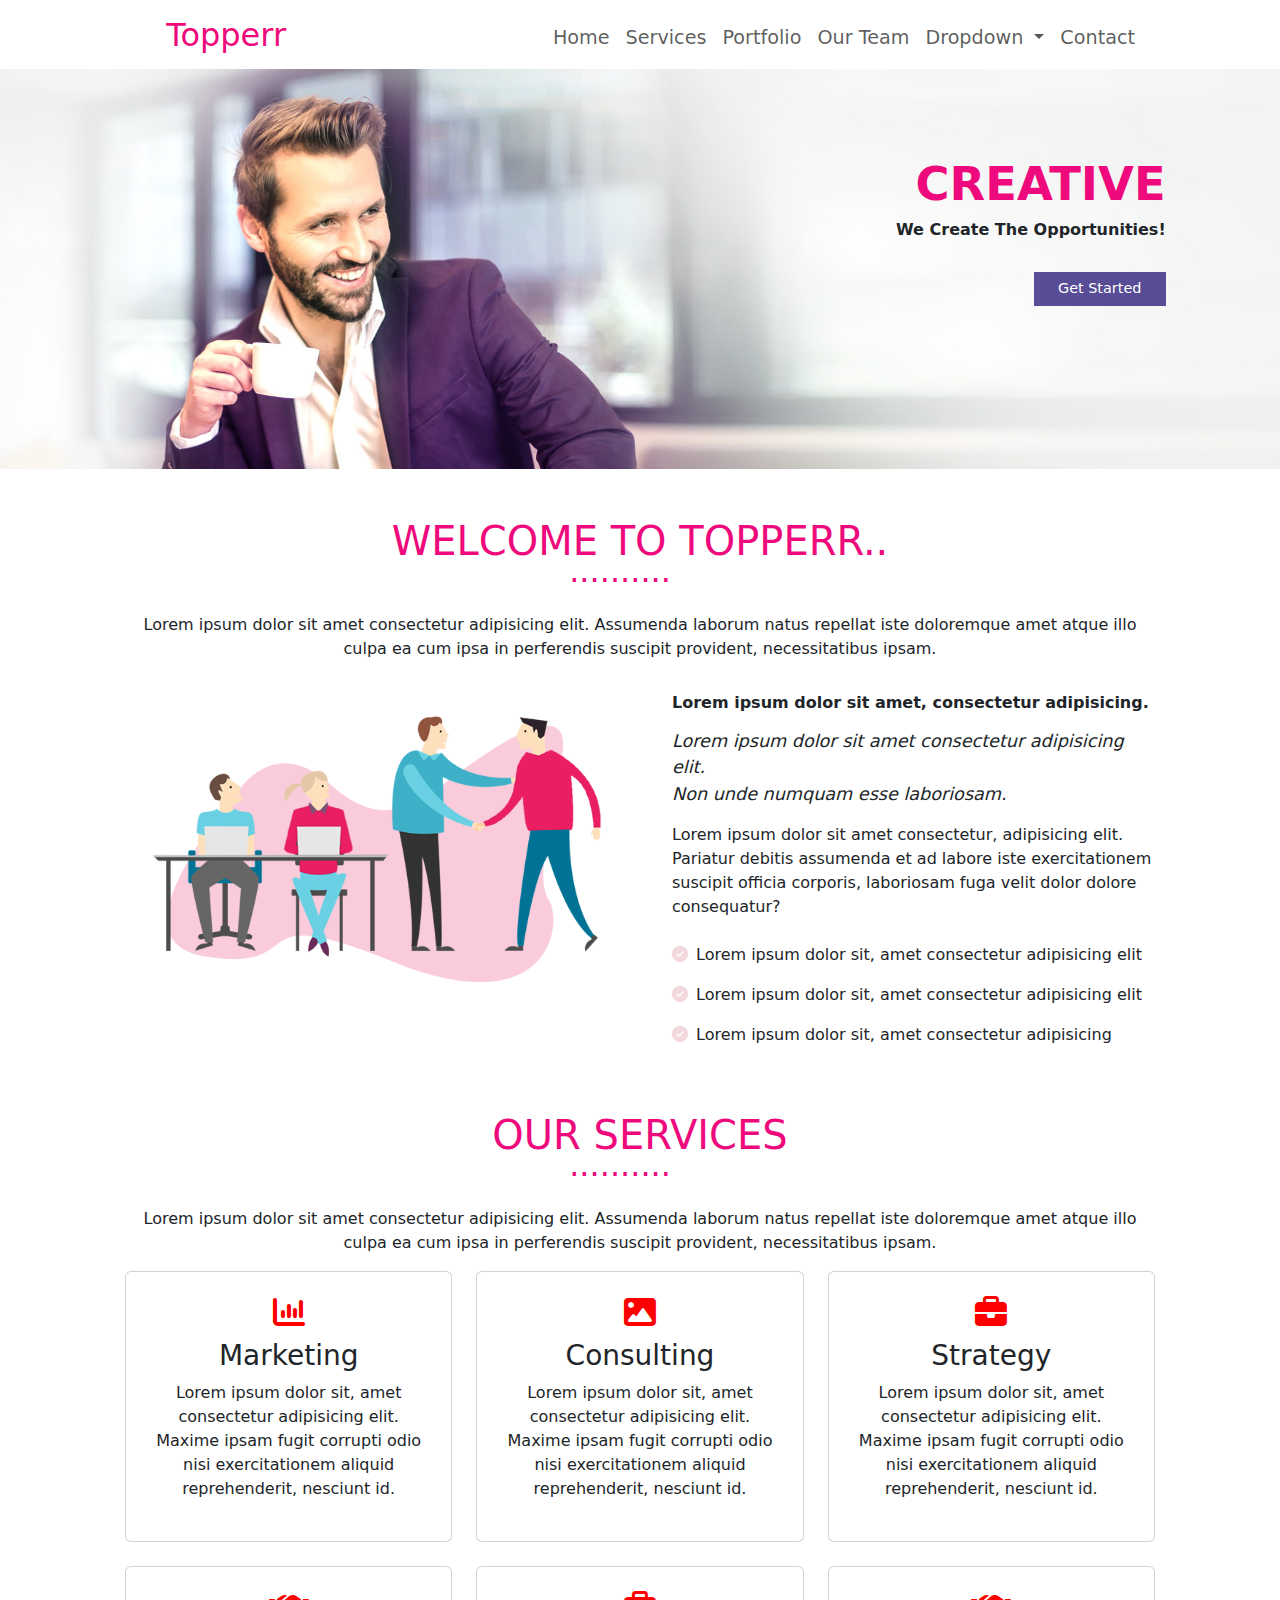
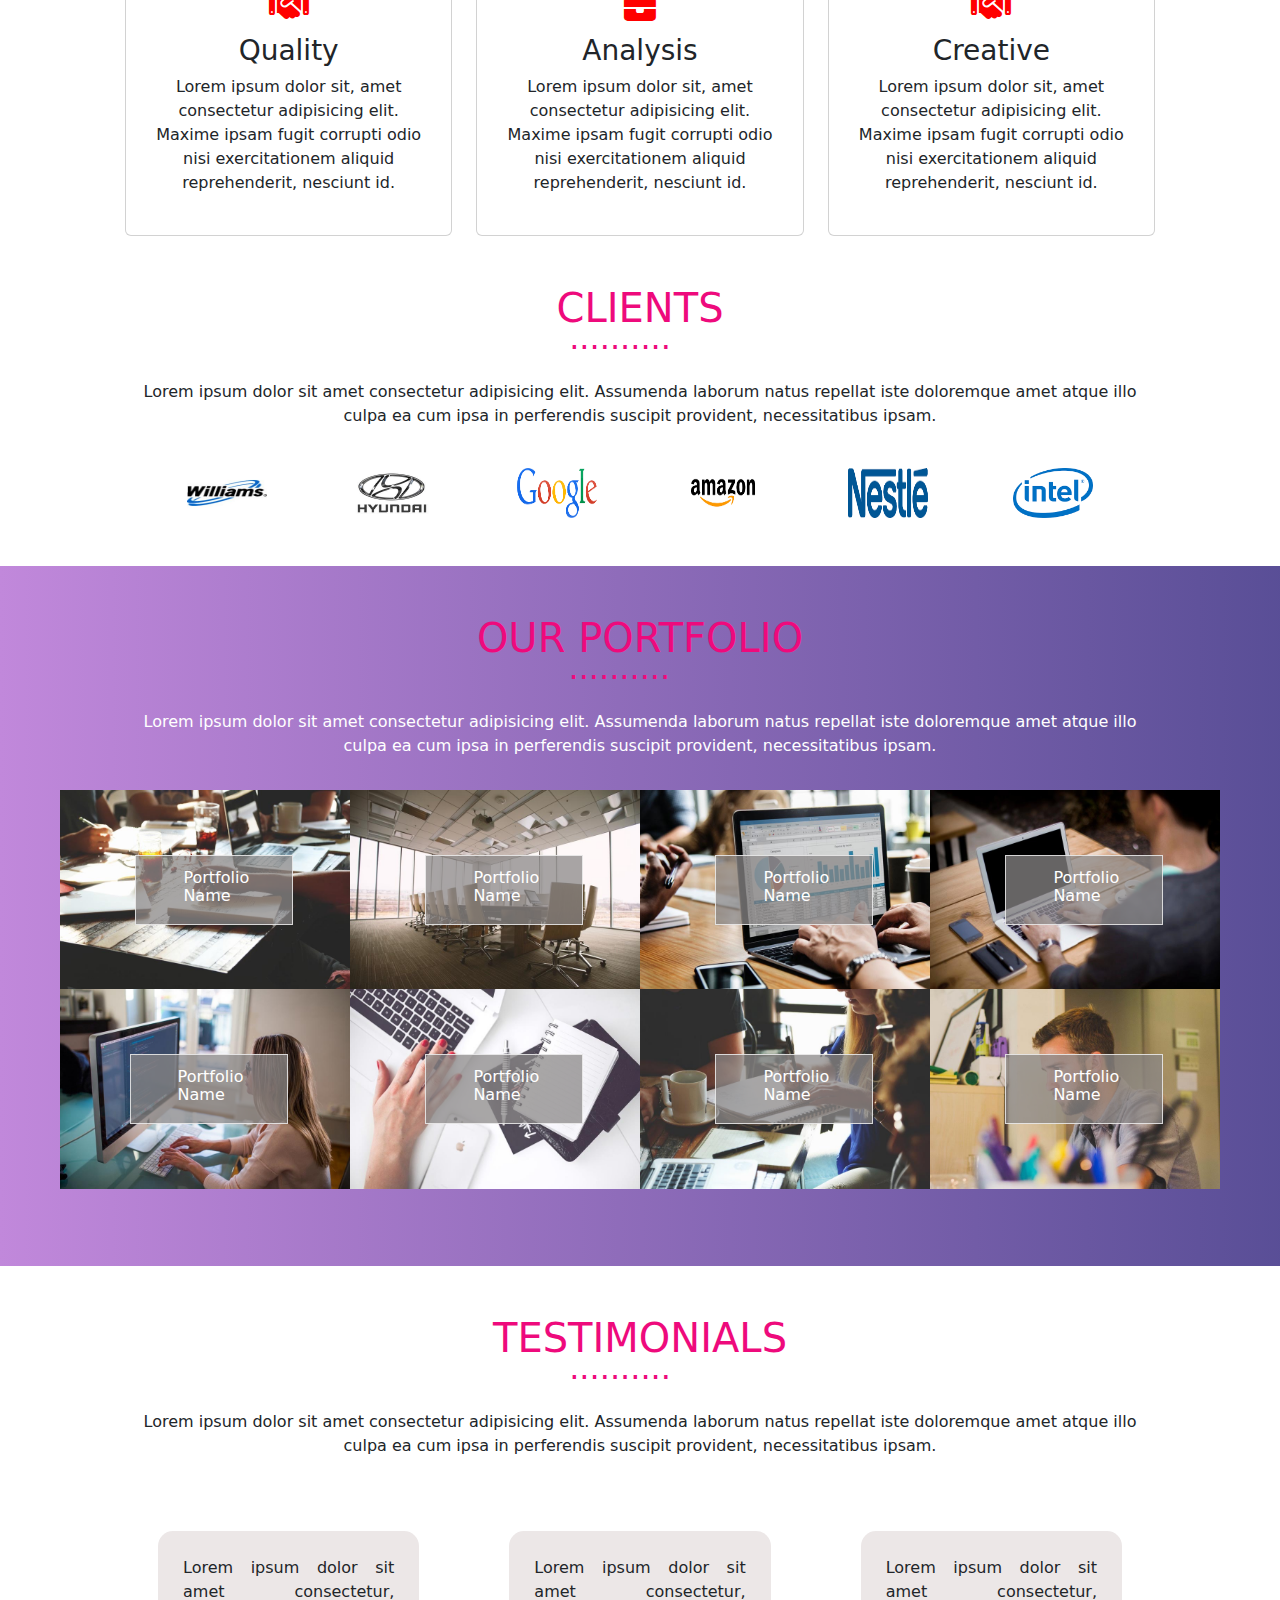
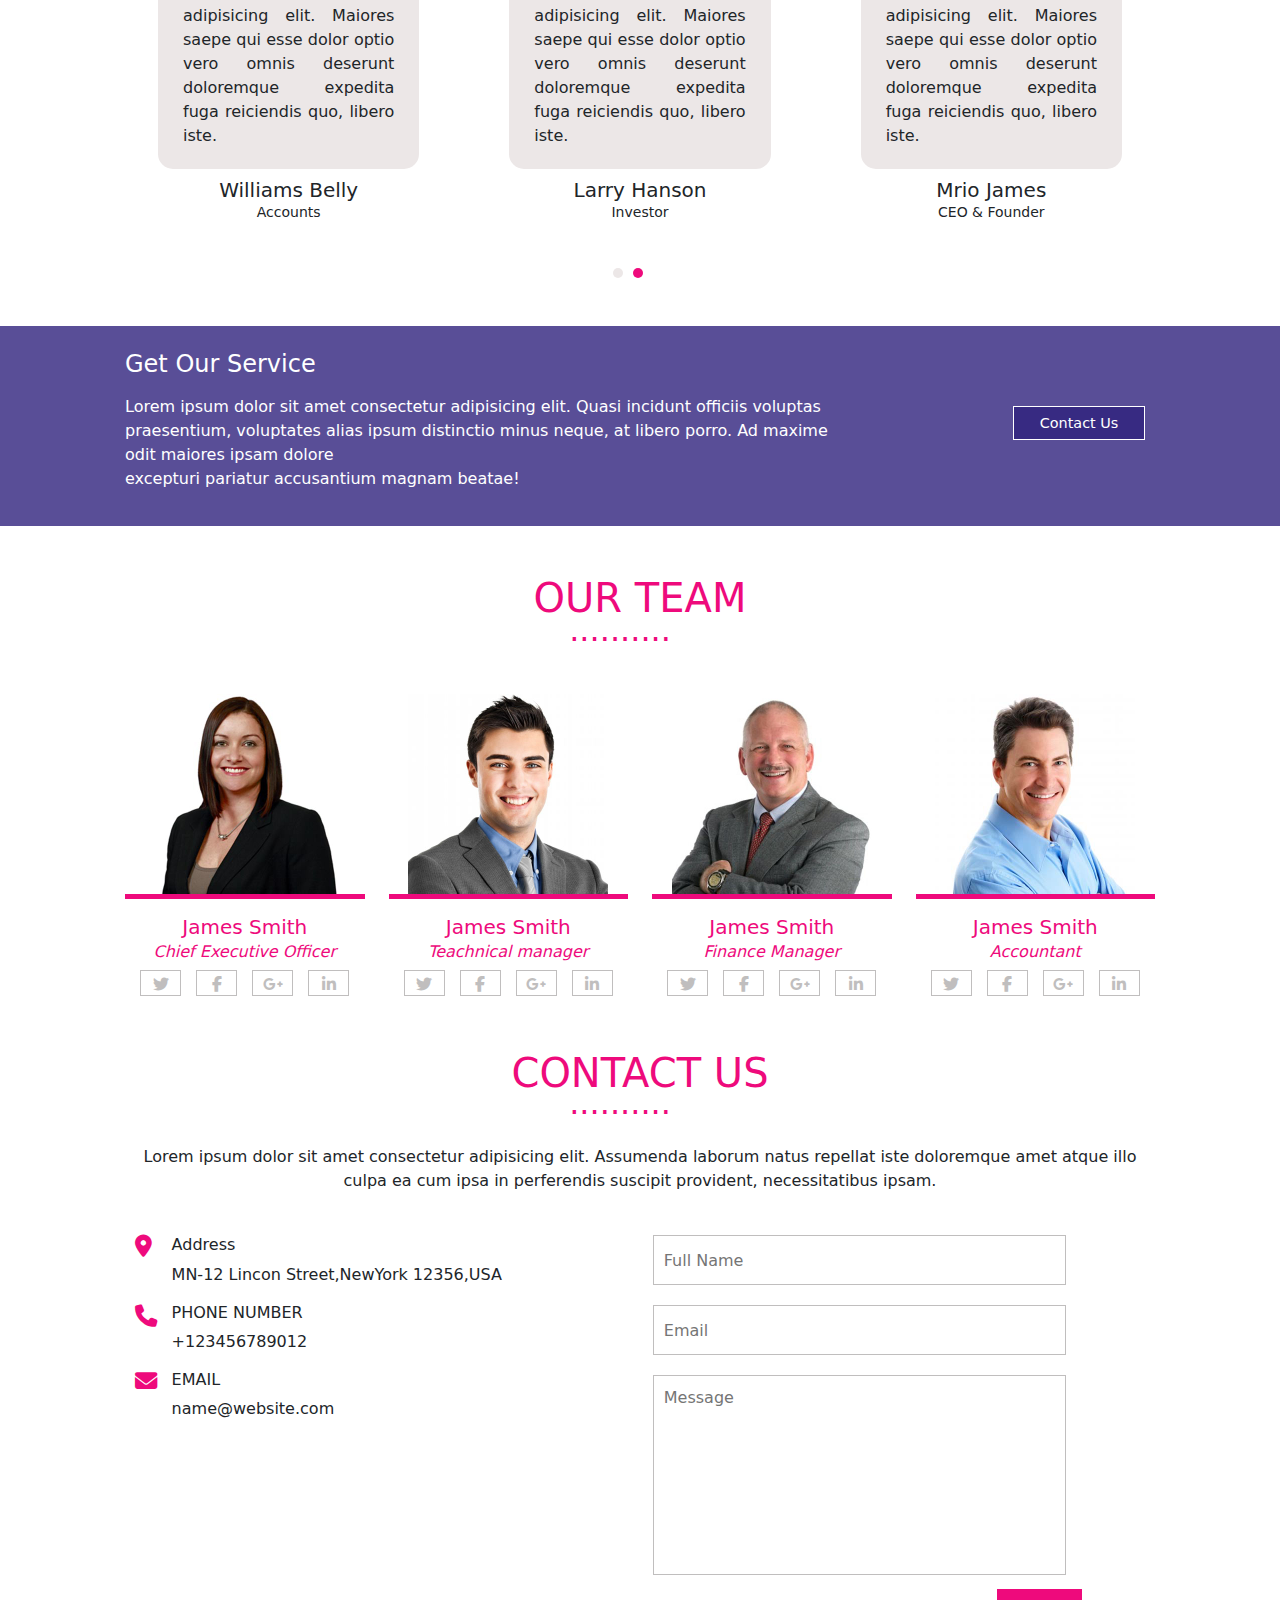
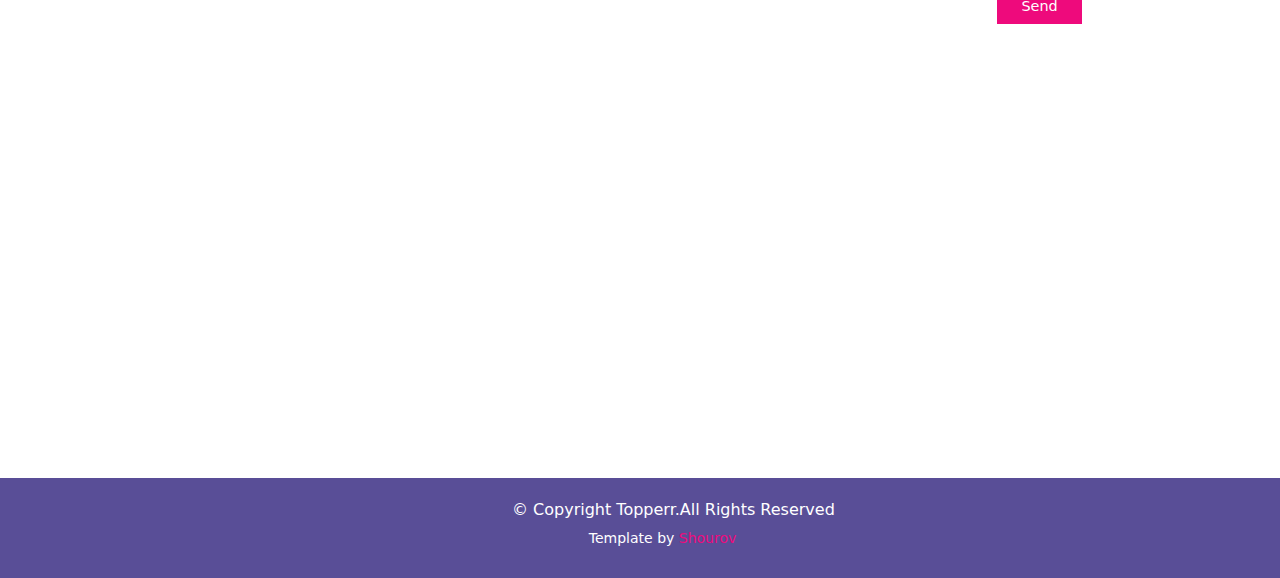
==== commit 5640a57d: "create and update our portfolio section" ====
--- a/index.html
+++ b/index.html
@@ -298,21 +298,82 @@
                 </div>
             </div>
 
-            <div class="row">
+
+            
+            <div class="row g-0 mt-3  portfolio1">
                 <div class="col-lg-3">
+                    <img class="" src="images/1.jpg" alt="" >
+                    <div class="name1">
+                        <p>Portfolio <br> Name</p>
+                       </div>
+                
+
+                </div>
+
+                <div class="col-lg-3 no-gutters">
+                    <img class="" src="images/2.jpg" alt="" >
+                    <div class="name2">
+                        <p>Portfolio <br> Name</p>
+                       </div> 
 
                 </div>
 
                 <div class="col-lg-3">
+                    <img class=" " src="images/3.jpg" alt="">
+                    <div class="name3">
+                        <p>Portfolio <br> Name</p>
+                       </div>
 
                 </div>
 
                 <div class="col-lg-3">
-
-                </div>
-
+                    <img class="" src="images/4.jpg" alt="" height="200px">
+                    <div class="name4">
+                        <p>Portfolio <br> Name</p>
+                       </div>
+
+                </div>
+            </div>
+
+          
+              
+               
+
+              
+       
+
+            <div class="row g-0 portfolio2">
                 <div class="col-lg-3">
-                    
+                    <img class="" src="images/5.jpg" alt="">
+                   <div class="name5">
+                    <p>Portfolio <br> Name</p>
+                   </div>
+                
+
+                </div>
+
+                <div class="col-lg-3">
+                    <img class="" src="images/6.jpg" alt="">
+                    <div class="name6">
+                        <p>Portfolio <br> Name</p>
+                       </div>
+
+                </div>
+
+                <div class="col-lg-3">
+                    <img class=" " src="images/7.jpg" alt="">
+                    <div class="name7">
+                        <p>Portfolio <br> Name</p>
+                       </div>
+
+                </div>
+
+                <div class="col-lg-3">
+                    <img class="" src="images/8.jpg" alt="">
+                    <div class="name8">
+                        <p>Portfolio <br> Name</p>
+                       </div>
+
                 </div>
             </div>
 
@@ -596,7 +657,7 @@
                         <input type="text" placeholder="Full Name"><br>
                         <input type="email" placeholder="Email"><br>
                         <textarea name="" id="" cols="30" rows="10" placeholder="Message"></textarea><br>
-                        <button class="contact-button">Send</button>
+                        <button class="submit-button">Send</button>
                     </div>
 
 
--- a/style.css
+++ b/style.css
@@ -134,10 +134,182 @@
 }
 
 .our-portfolio{
-    height: 750px;
+    height: 700px;
     width: 100%;
-    background-color: blueviolet;
-}
+    /* background-color: blueviolet; */
+    /* background:linear-gradient(to right,rgba(148, 85, 137, 0.815),blueviolet,blue); */
+    background:linear-gradient(to right,rgb(193, 136, 219),rgba(47, 33, 124, 0.795));
+    position: relative;
+}
+
+ .portfolio1{
+    margin-left: 60px;
+    margin-right: 60px;
+    position: relative;
+    position: absolute;
+
+  
+} 
+
+.portfolio2{
+    margin-left: 60px;
+    margin-right: 60px;
+    position: relative;
+    position: absolute;
+    bottom: 1%;
+
+  
+}
+
+.portfolio1 img,.portfolio2 img{
+ height: 200px;
+ width: 100%;
+
+  
+} 
+
+.name5{
+    position:absolute;
+    height: 70px;
+    width: 158px;
+    border: 1px solid rgba(255, 255, 255, 0.726);
+    bottom: 50%;
+    left: 6%;
+    background-color: rgba(138, 135, 135, 0.74);
+}
+
+
+.name6{
+    position: relative;
+    height: 70px;
+    width: 158px;
+    border: 1px solid rgba(255, 255, 255, 0.726);
+    bottom: 50%;
+    left: 26%;
+    background-color: rgba(138, 135, 135, 0.74);
+}
+
+.name7{
+    position: relative;
+    height: 70px;
+    width: 158px;
+    border: 1px solid rgba(255, 255, 255, 0.726);
+    bottom: 50%;
+    left: 26%;
+    background-color: rgba(138, 135, 135, 0.74);
+}
+
+
+.name8{
+    position: relative;
+    height: 70px;
+    width: 158px;
+    border: 1px solid rgba(255, 255, 255, 0.726);
+    bottom: 50%;
+    left: 26%;
+    background-color: rgba(138, 135, 135, 0.74);
+}
+
+.name1{
+    position:relative;
+    height: 70px;
+    width: 158px;
+    border: 1px solid rgba(255, 255, 255, 0.726);
+    bottom: 50%;
+    left: 26%;
+    background-color: rgba(138, 135, 135, 0.74);
+}
+
+.name2{
+    position: relative;
+    height: 70px;
+    width: 158px;
+    border: 1px solid rgba(255, 255, 255, 0.726);
+    bottom: 50%;
+    left: 26%;
+    background-color: rgba(138, 135, 135, 0.74);
+}
+
+.name3{
+    position: relative;
+    height: 70px;
+    width: 158px;
+    border: 1px solid rgba(255, 255, 255, 0.726);
+    bottom: 50%;
+    left: 26%;
+    background-color: rgba(138, 135, 135, 0.74);
+}
+
+.name4{
+    position: relative;
+    height: 70px;
+    width: 158px;
+    border: 1px solid rgba(255, 255, 255, 0.726);
+    bottom: 50%;
+    left: 26%;
+    background-color: rgba(138, 135, 135, 0.74);
+}
+
+
+.name5 p{
+    margin-top: 13px;
+    color:white;
+    line-height: 18px;
+    margin-left: 47px;
+}
+
+.name6 p{
+    margin-top: 13px;
+    color:white;
+    line-height: 18px;
+    margin-left: 47px;
+}
+
+.name7 p{
+    margin-top: 13px;
+    color:white;
+    line-height: 18px;
+    margin-left: 47px;
+}
+
+.name8 p{
+    margin-top: 13px;
+    color:white;
+    line-height: 18px;
+    margin-left: 47px;
+}
+
+.name1 p{
+    margin-top: 13px;
+    color:white;
+    line-height: 18px;
+    margin-left: 47px;
+}
+
+.name2 p{
+    margin-top: 13px;
+    color:white;
+    line-height: 18px;
+    margin-left: 47px;
+}
+
+.name3 p{
+    margin-top: 13px;
+    color:white;
+    line-height: 18px;
+    margin-left: 47px;
+}
+
+.name4 p{
+    margin-top: 13px;
+    color:white;
+    line-height: 18px;
+    margin-left: 47px;
+}
+
+
+
+
 
 .testimonials-para {
     background-color: rgb(236, 231, 231);
@@ -194,6 +366,7 @@
     text-align: start;
 
 }
+
 
 .contact-button button {
     border: none;
@@ -295,7 +468,7 @@
     resize: none;
 }
 
-.contact-button {
+.submit-button {
     border: none;
     border: 1px solid white;
     height: 37px;
@@ -309,7 +482,7 @@
     transition: 1s;
 }
 
-.contact-button:hover {
+.submit-button:hover {
     background-color: rgb(187, 54, 121);
 
 }
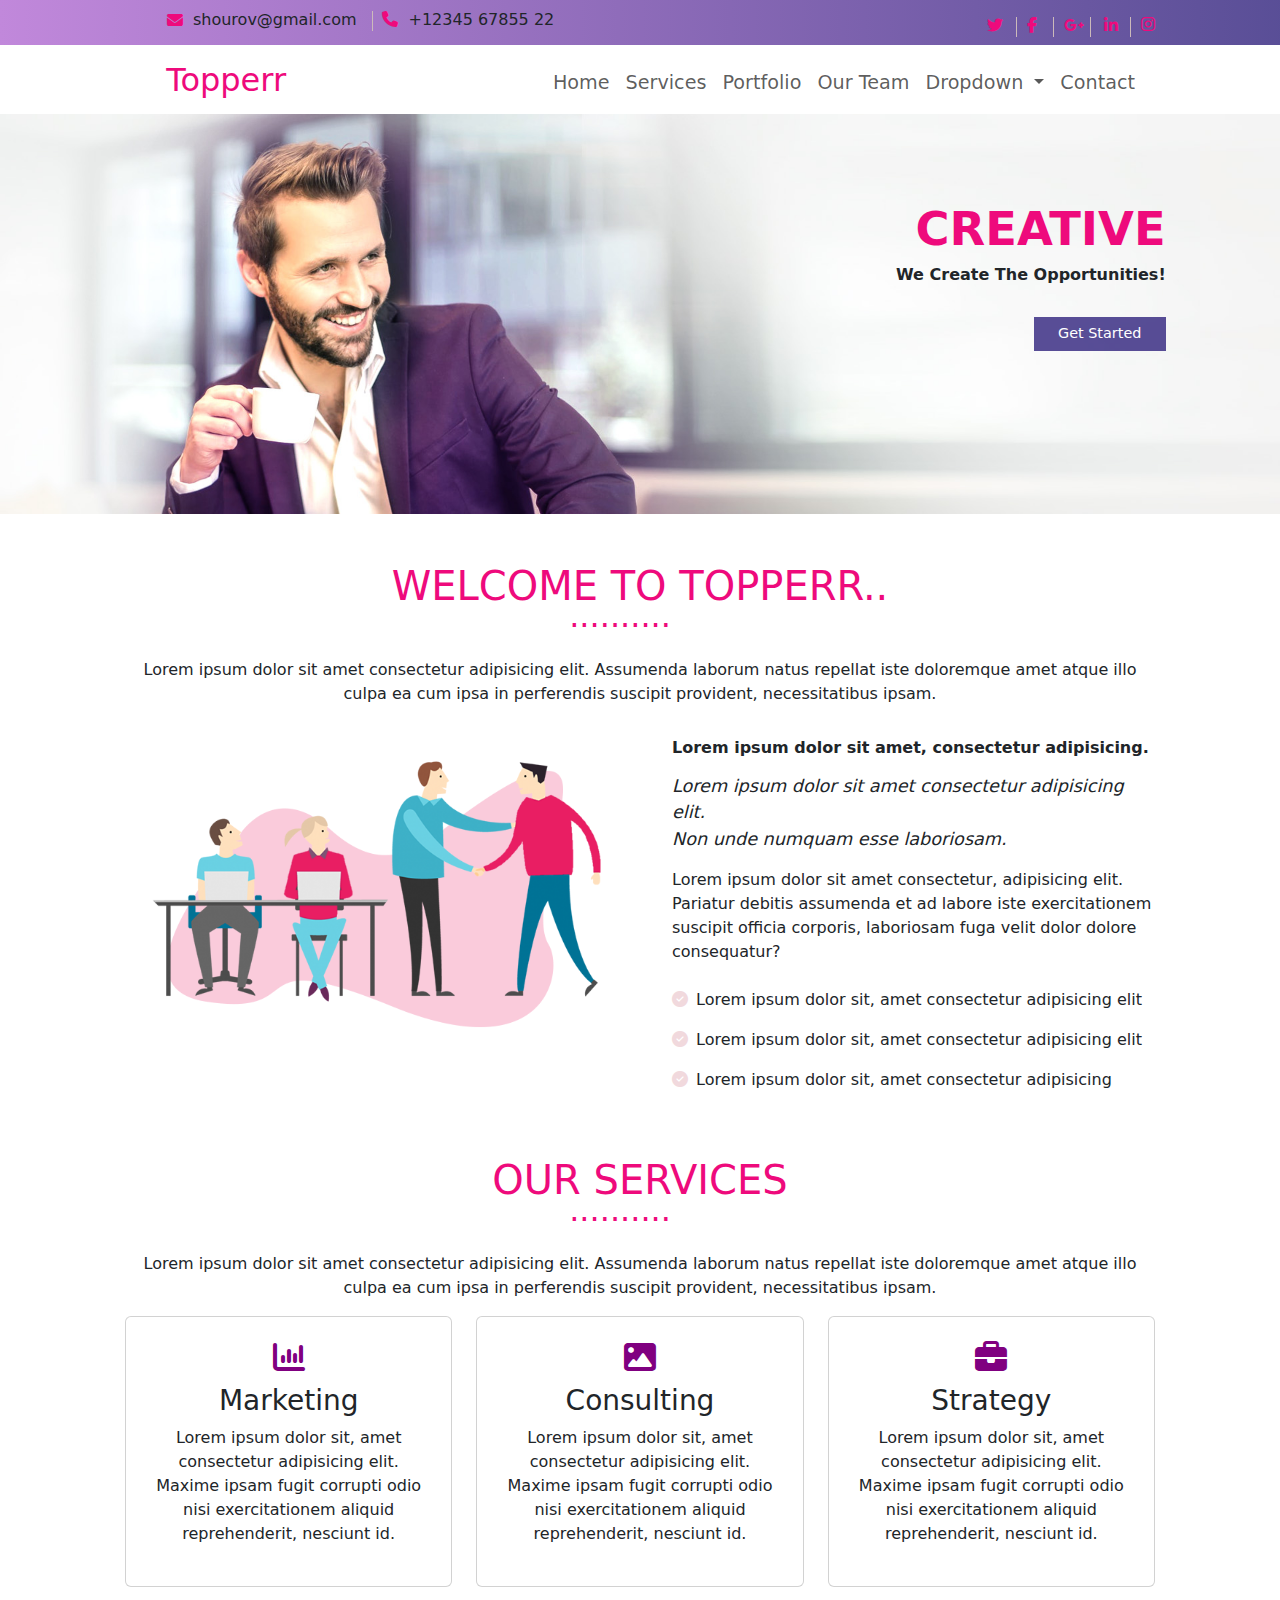
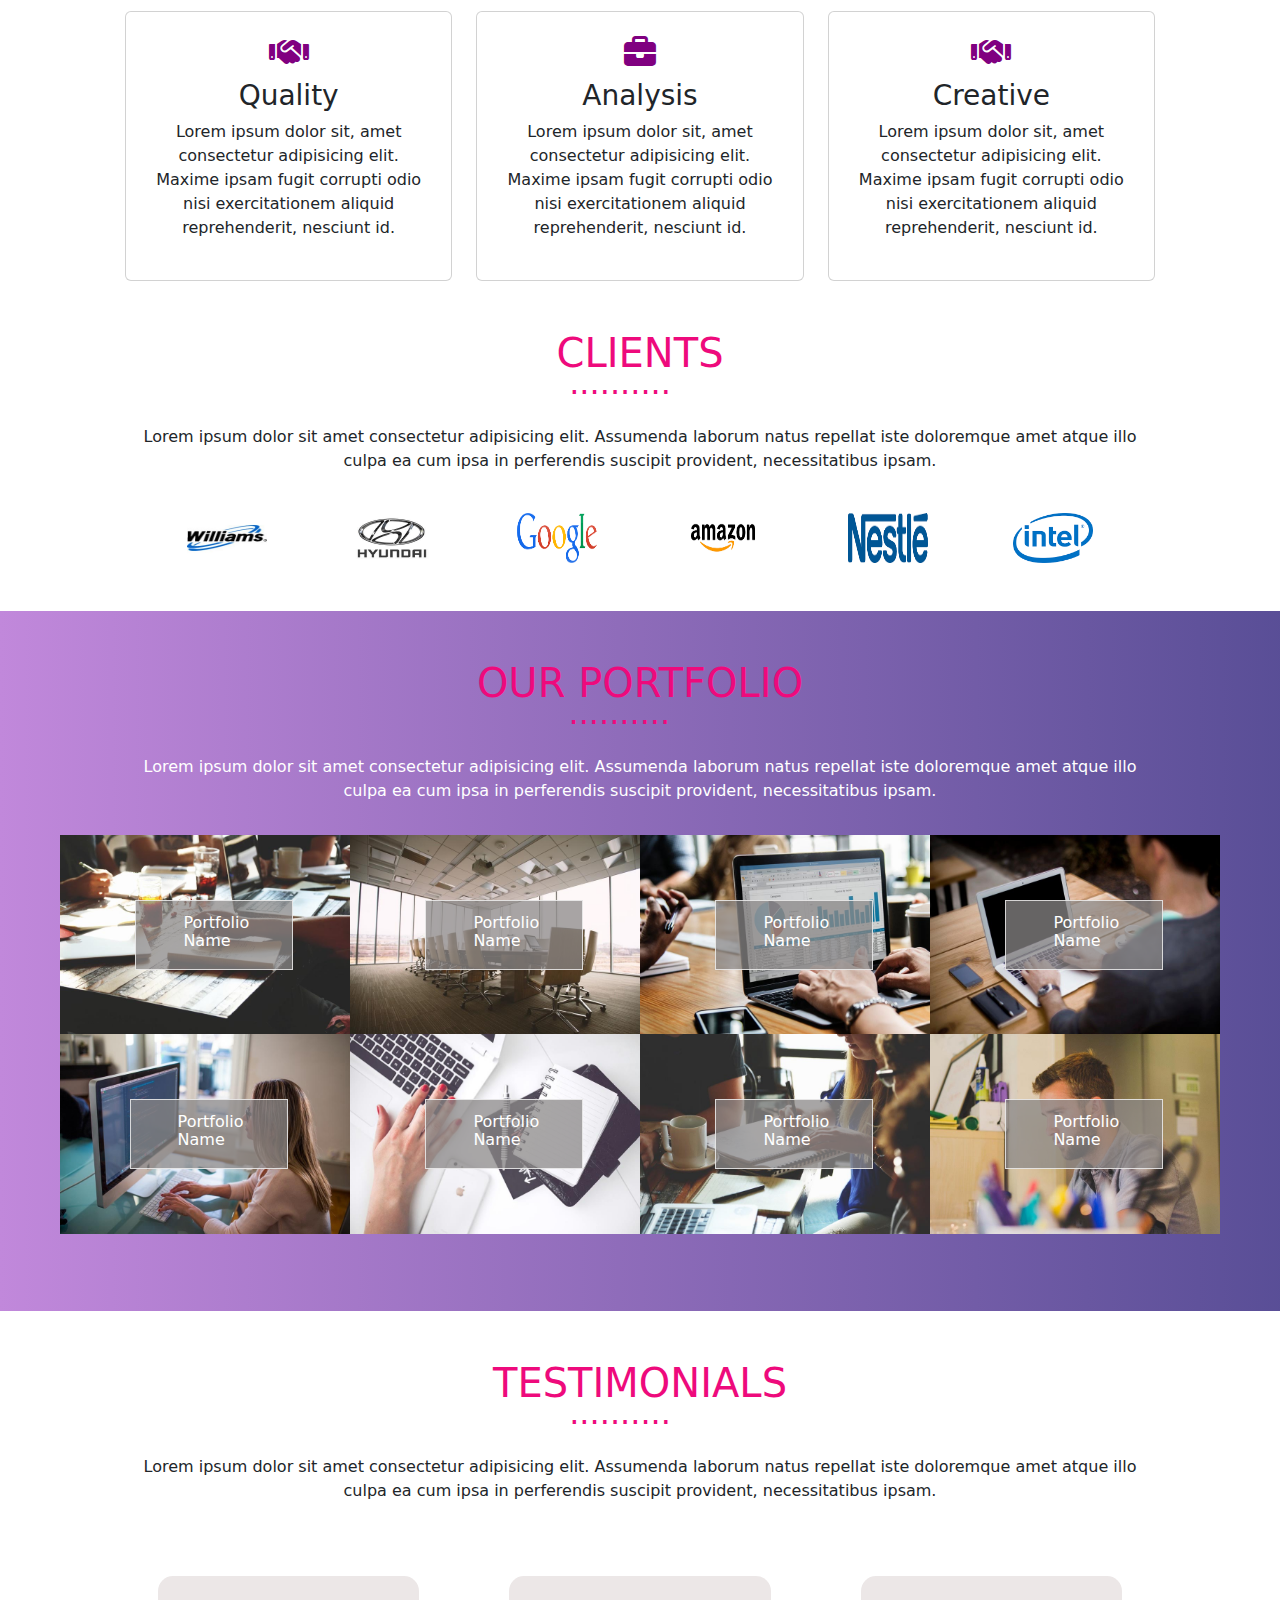
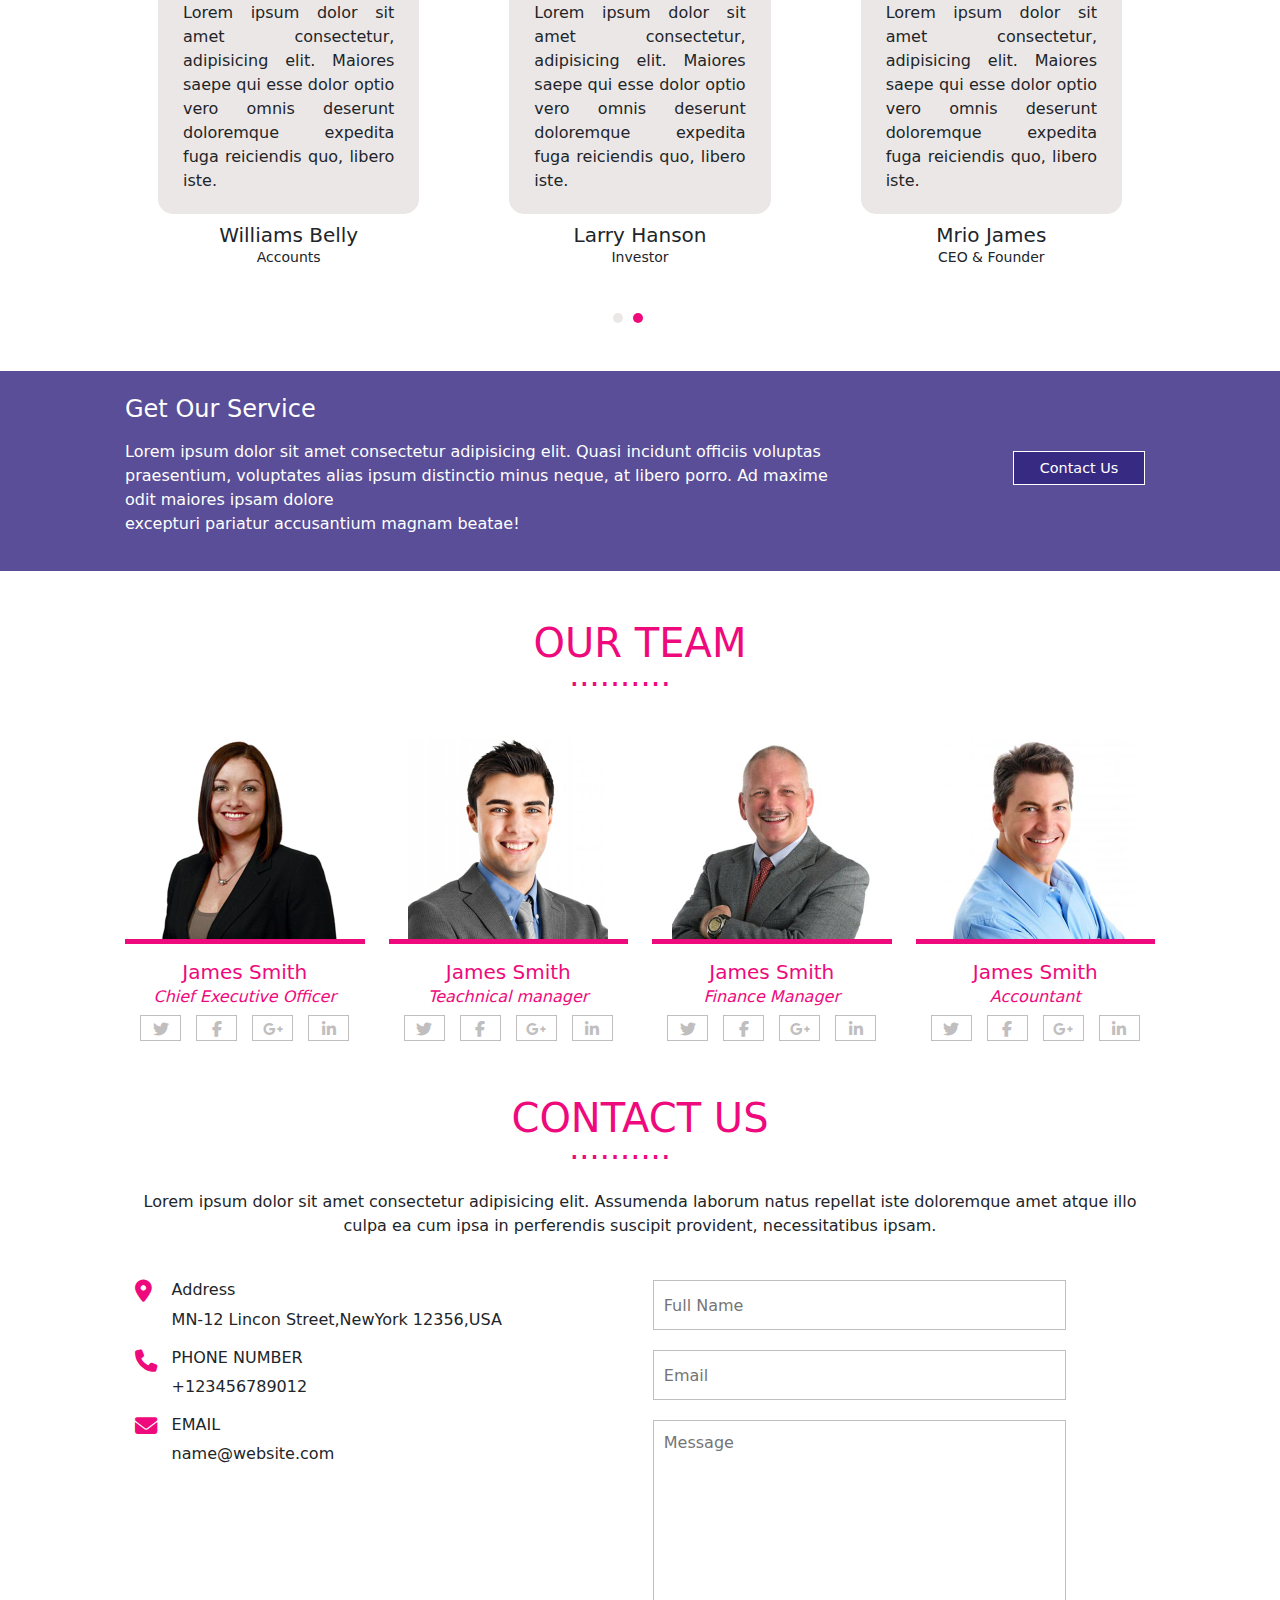
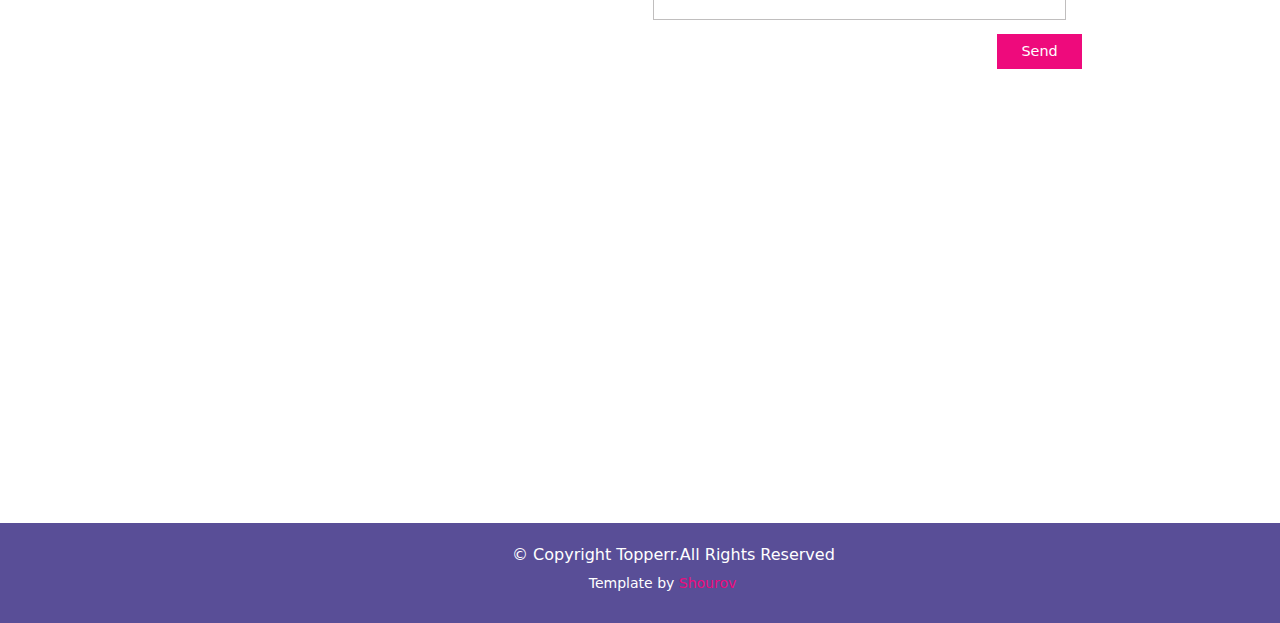
==== commit a8cfd59d: "creating mini navbar and design it" ====
--- a/index.html
+++ b/index.html
@@ -16,7 +16,60 @@
 
 <body>
 
-    <div class="">
+    <div class="main-container">
+         <!-- ================================================ mini navbar section start============================================== -->
+
+         <section class="mini-navbar">
+            <div class="row">
+                <div class="col-lg-2 mt-2 my-email">
+                    <p class="para1"><i style=" color: rgb(238, 10, 124);" class="fa-solid fa-envelope"></i>&nbsp;&nbsp;shourov@gmail.com</p>
+                    <p class="right-border"></p>
+                   
+                </div>
+
+                <div class="col-lg-2 mt-2 me-5 my-phone">
+                    <p class="para2"><i style=" color: rgb(238, 10, 124);" class="fa-solid fa-phone"></i>&nbsp;&nbsp;+12345&nbsp;67855&nbsp;22</p>
+                </div>
+
+
+                <div class="col-lg-8">
+                 <div class="mini-icon">
+                    <div class="twtter">
+                        <i class="fa-brands fa-twitter"></i>
+                        <p class="border-right2"></p>
+                    </div>
+
+                    <div class="facebook">
+                        <i class="fa-brands fa-facebook-f"></i>
+                        <p class="border-right3"></p>
+                    </div>
+
+                    <div class="google">
+                        <i class="fa-brands fa-google-plus-g"></i>
+                        <p class="border-right4"></p>
+                    </div>
+                
+                    <div class="google">
+                        <i class="fa-brands fa-linkedin-in"></i>
+                        <p class="border-right5"></p>
+                    </div>
+                
+                    <div class="google">
+                        <i class="fa-brands fa-instagram"></i>
+                        <p class="border-right6"></p>
+                    </div>
+                
+               
+                
+                  
+                 </div>
+
+
+                </div>
+            </div>
+
+         </section>
+
         <!-- ================================================ navbar section start============================================== -->
         <section class="navbar-section ideal-margin">
             <div class="row">
@@ -302,10 +355,12 @@
             
             <div class="row g-0 mt-3  portfolio1">
                 <div class="col-lg-3">
+                
                     <img class="" src="images/1.jpg" alt="" >
                     <div class="name1">
                         <p>Portfolio <br> Name</p>
                        </div>
+                 
                 
 
                 </div>
--- a/style.css
+++ b/style.css
@@ -1,11 +1,17 @@
 * {
     margin: 0;
     padding: 0;
+    box-sizing: border-box;
 }
 
 .body {
     font-family: 'Poppins', sans-serif;
 
+}
+
+.main-container{
+    margin-left: 0px;
+    margin-right: 0px;
 }
 
 section{
@@ -17,6 +23,102 @@
     margin-left: 125px;
     margin-right: 125px;
     text-align: center;
+}
+
+.mini-navbar{
+    height: 45px;
+    width: 100%;
+    background:linear-gradient(to right,rgb(193, 136, 219),rgba(47, 33, 124, 0.795));
+
+}
+
+.my-email{
+    margin-left: 165px;
+}
+
+/* .my-email:hover{
+    color: rgb(238, 10, 124); 
+} */
+
+
+
+.para1 {
+    display: flex;
+    align-items: center;
+    justify-content: center;
+    transition: .3s;
+    
+    
+}
+
+.para1:hover{
+    color: rgb(238, 10, 124); 
+    cursor: pointer;
+}
+
+.mini-icon{
+    display: flex;
+    margin-top: 10px;
+    align-items: center;
+    justify-content:flex-end;
+    margin-top: -35px;
+    margin-right: -320px;
+
+    
+}
+
+.mini-icon i{
+    color: rgb(238, 10, 124);
+    margin-inline: 10px;
+    
+}
+
+.mini-icon i:hover{
+    cursor: pointer;
+  
+}
+
+
+
+
+.right-border{
+    border-right: 1px solid rgb(204, 186, 186);
+    height: 20px;
+    width: 10px;
+    margin-top: -37px;
+    margin-left: 198px;
+}
+
+.border-right2{
+    border-right: 1px solid rgb(204, 186, 186);
+    height: 20px;
+    width: 10px;
+    margin-top: -21px;
+    margin-left: 30px;
+}
+
+.border-right3{
+    border-right: 1px solid rgb(204, 186, 186);
+    height: 20px;
+    width: 10px;
+    margin-top: -21px;
+    margin-left:27px;
+}
+
+.border-right4{
+    border-right: 1px solid rgb(204, 186, 186);
+    height: 20px;
+    width: 10px;
+    margin-top: -21px;
+    margin-left:27px;
+}
+
+.border-right5{
+    border-right: 1px solid rgb(204, 186, 186);
+    height: 20px;
+    width: 10px;
+    margin-top: -21px;
+    margin-left:27px;
 }
 
 .logo h2 {
@@ -115,7 +217,7 @@
 }
 
 .card-body i{
-    color:red;
+    color:purple;
     font-size: 2rem;
    
 
@@ -167,6 +269,7 @@
 
   
 } 
+
 
 .name5{
     position:absolute;
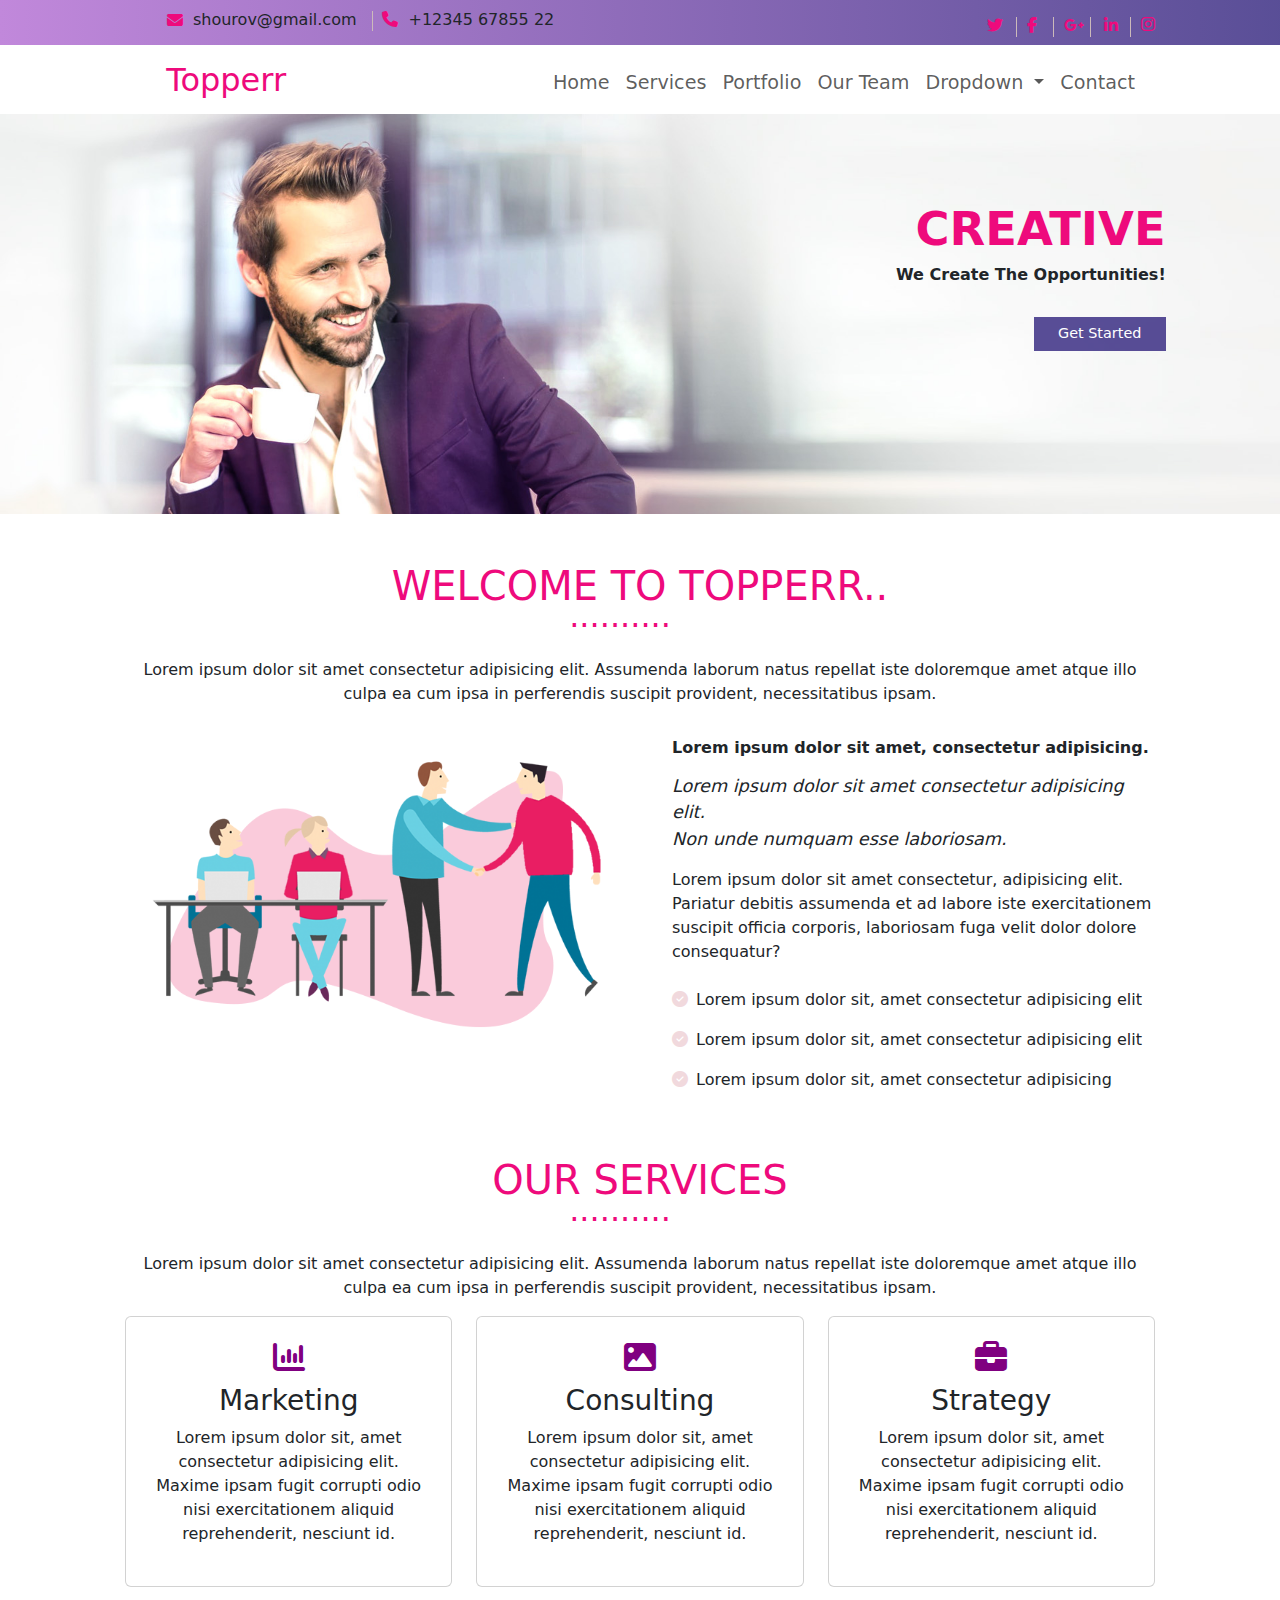
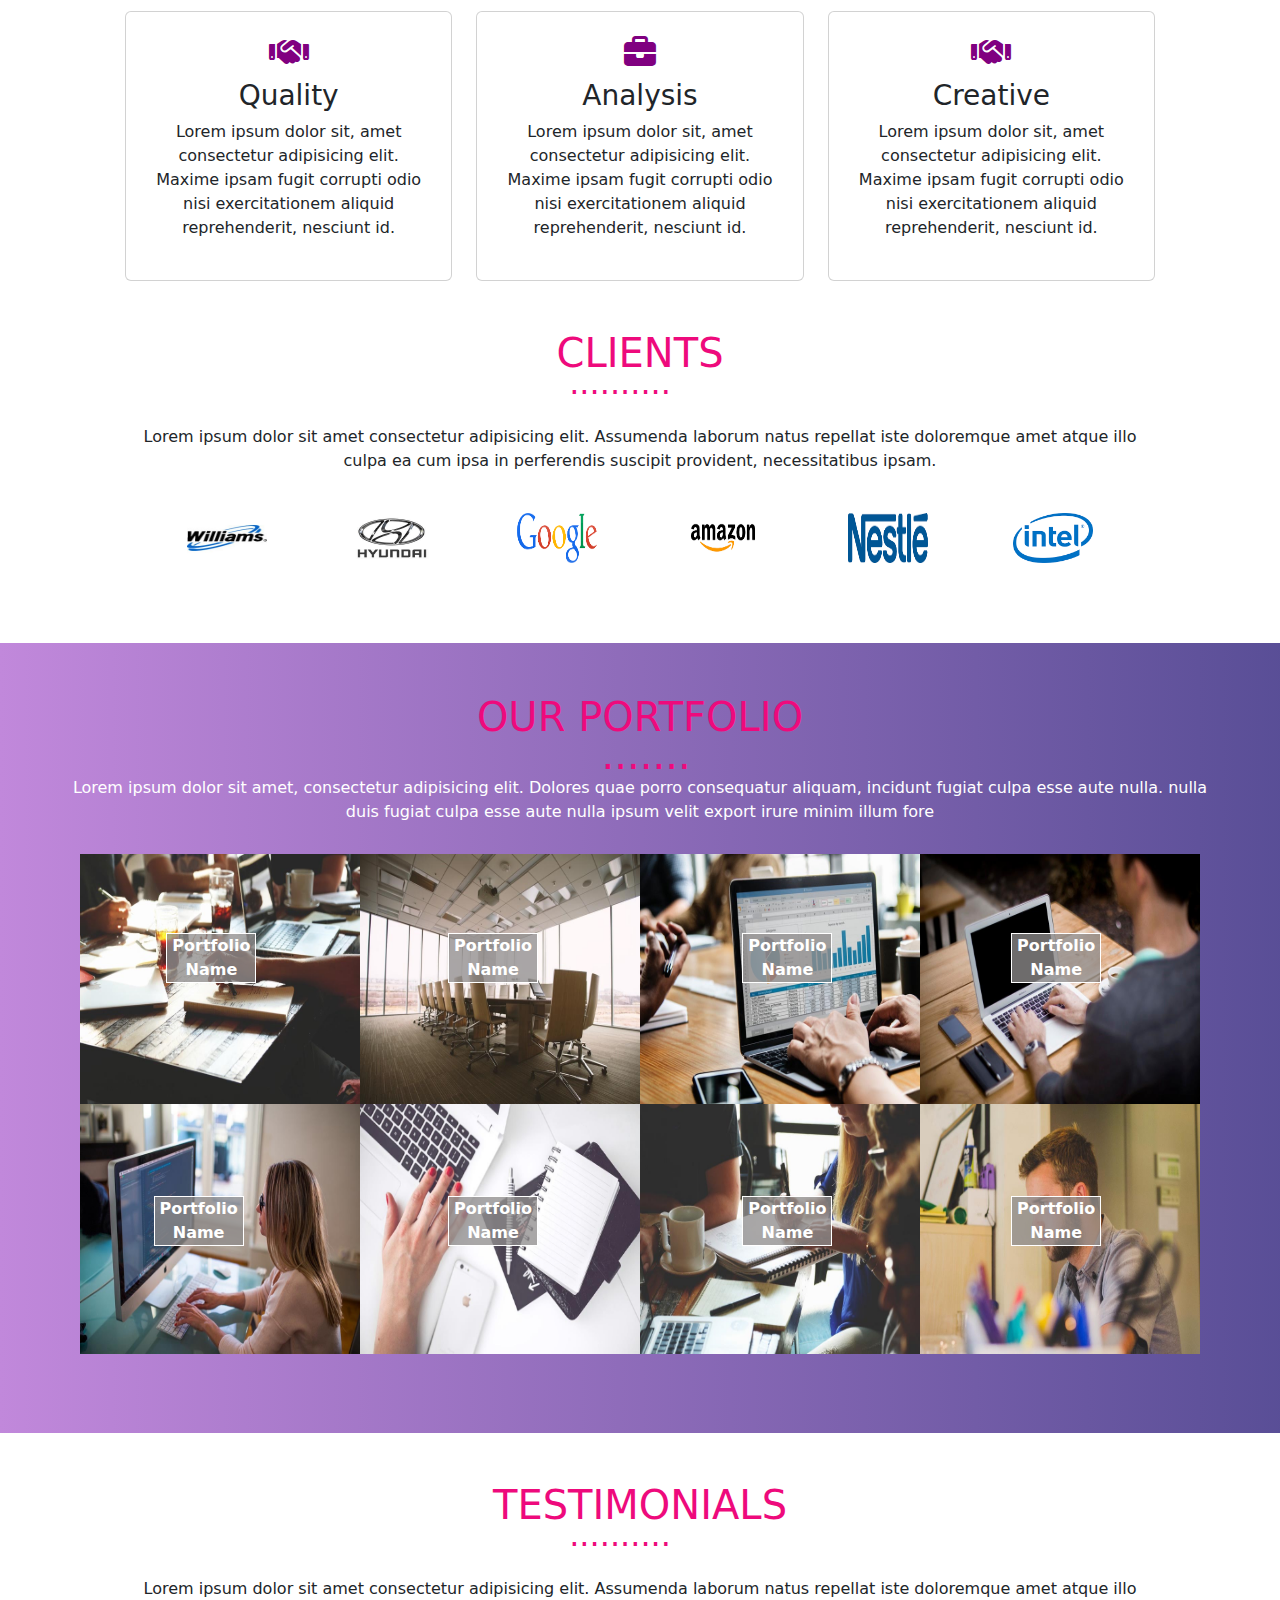
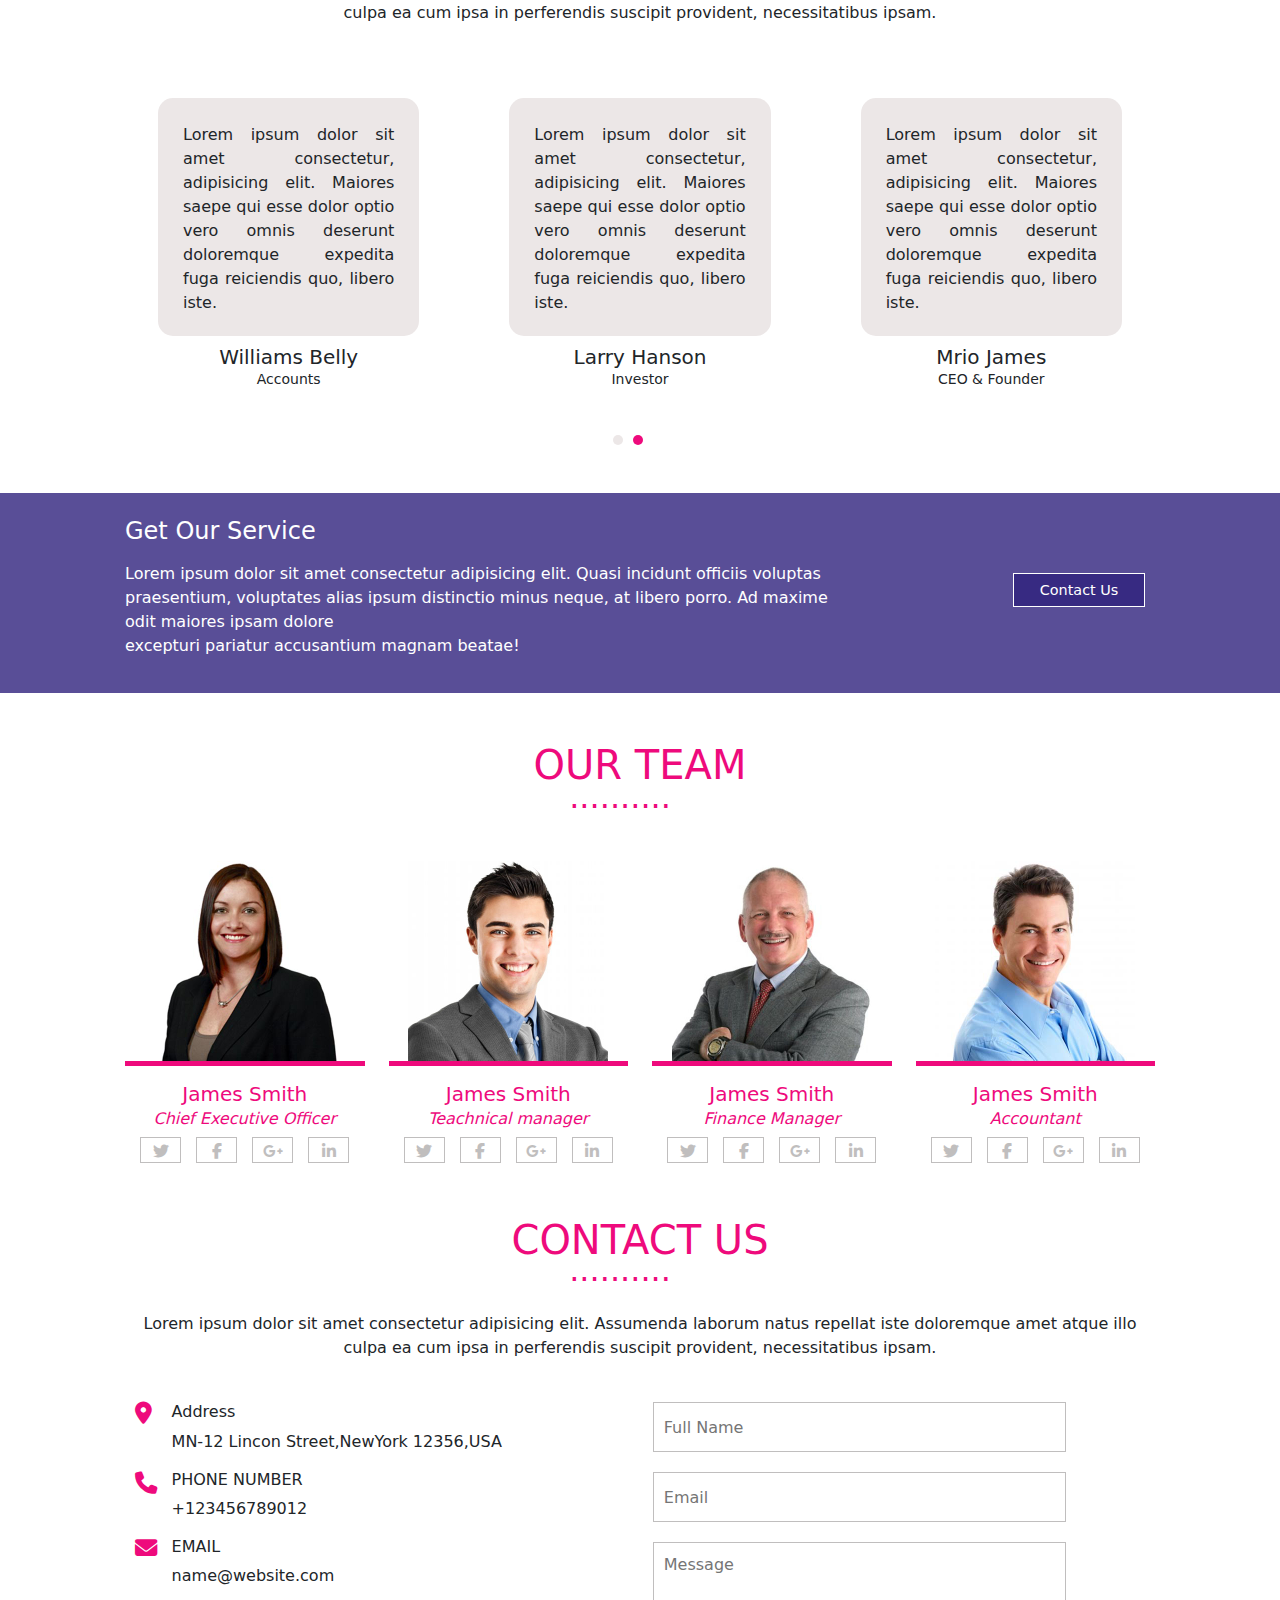
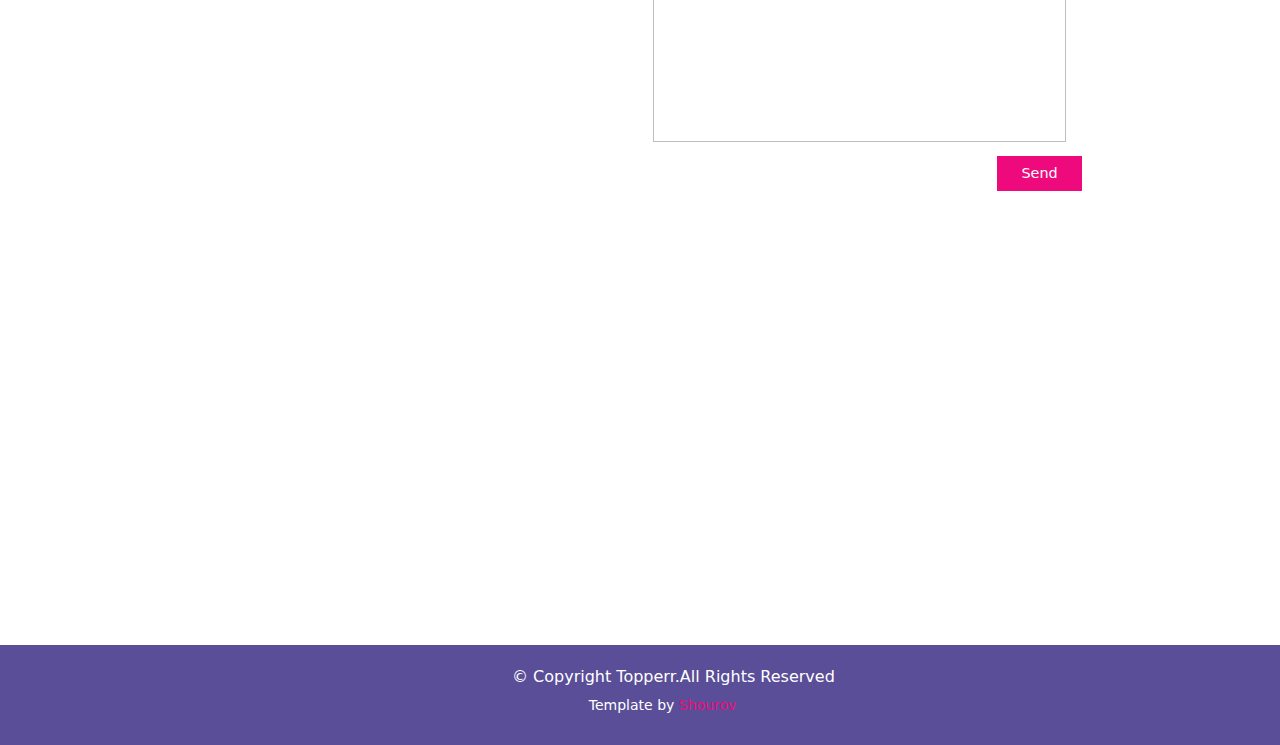
==== commit aeeaebee: "re create portfolio section" ====
--- a/index.html
+++ b/index.html
@@ -73,13 +73,13 @@
         <!-- ================================================ navbar section start============================================== -->
         <section class="navbar-section ideal-margin">
             <div class="row">
-                <div class="col-lg-4">
+                <div class="col-lg-4 col-sm-6">
                     <div class="logo">
                         <h2 class="mt-3">Topperr</h2>
                     </div>
 
                 </div>
-                <div class="col-lg-8 mt-2">
+                <div class="col-lg-8 col-sm-6 mt-2">
                     <nav class="navbar navbar-expand-lg">
                         <div class="container-fluid">
 
@@ -221,9 +221,9 @@
             </div>
 
             <div class="row">
-                <div class="col-lg-4">
+                <div class="col-lg-4 card-margin">
                     <div class="card p-2">
-                        <div class="card-body gradient-icon">
+                        <div class="card-body">
                             <i class="fa-solid fa-chart-column"></i>
                             <h3 class="mt-2">Marketing</h3>
                             <p>Lorem ipsum dolor sit, amet consectetur adipisicing elit. Maxime ipsam fugit corrupti
@@ -232,7 +232,7 @@
                     </div>
 
                 </div>
-                <div class="col-lg-4">
+                <div class="col-lg-4 card-margin">
                     <div class="card p-2">
                         <div class="card-body">
                             <i class="fa-solid fa-image"></i>
@@ -243,7 +243,7 @@
                     </div>
 
                 </div>
-                <div class="col-lg-4">
+                <div class="col-lg-4 card-margin">
                     <div class="card p-2">
                         <div class="card-body">
                             <i class="fa-solid fa-briefcase"></i>
@@ -335,104 +335,99 @@
           <!-- ============================ our portfolio section start ======================= -->
 
 
-          <section class="our-portfolio mt-5">
-            <div class="row ideal-margin">
-                <div class="col-lg-12 ">
-                    <div class="about-heading">
-                        <h1 class="mt-5">OUR PORTFOLIO</h1>
-                        <span class="dotted">..........</span>
-                        <P class="mt-5 text-white">Lorem ipsum dolor sit amet consectetur adipisicing elit. Assumenda laborum natus
-                            repellat iste doloremque amet atque illo culpa ea cum ipsa in perferendis suscipit
-                            provident, necessitatibus ipsam.</P>
-                    </div>
-
-
-
-                </div>
-            </div>
-
-
-            
-            <div class="row g-0 mt-3  portfolio1">
-                <div class="col-lg-3">
+
+          <section class="our-portfolio">
+            <div class="row">
+                <div class="col-lg-12">
+                    <h1>OUR PORTFOLIO</h1>
+                    <p class="dotted3">.......</p>
+                    <p class="portfolio-para">Lorem ipsum dolor sit amet, consectetur adipisicing elit. Dolores quae porro consequatur aliquam, incidunt fugiat culpa esse aute nulla. nulla duis fugiat culpa esse aute nulla ipsum velit export irure minim illum fore</p>
+                </div>
+            </div>
+    
+            <div class="row g-0 first-row">
+                <div class="col-lg-3">
+                    <div class="portfolio-img1">
+                        <img src="images/1.jpg" alt="">
+                    </div>
+                    <div class="portfolio-name1">
+                        <p>Portfolio <br> Name</p>
+                    </div>
+    
+                </div>
+                <div class="col-lg-3">
+                    <div class="portfolio-img2">
+                        <img src="images/2.jpg" alt="">
+                    </div>
+                    <div class="portfolio-name2">
+                        <p>Portfolio <br> Name</p>
+                    </div>
+    
+                </div>
+                <div class="col-lg-3">
+                    <div class="portfolio-img3">
+                        <img src="images/3.jpg" alt="">
+                    </div>
+                    <div class="portfolio-name3">
+                        <p>Portfolio <br> Name</p>
+                    </div>
+    
+                </div>
+                <div class="col-lg-3">
+                    <div class="portfolio-img4">
+                        <img src="images/4.jpg" alt="">
+                    </div>
+                    <div class="portfolio-name4">
+                        <p>Portfolio <br> Name</p>
+                    </div>
+    
+                </div>
                 
-                    <img class="" src="images/1.jpg" alt="" >
-                    <div class="name1">
+            </div>
+    
+            <div class="row g-0 first-row">
+                <div class="col-lg-3">
+                    <div class="portfolio-img5">
+                        <img src="images/5.jpg" alt="">
+                    </div>
+                    <div class="portfolio-name5">
                         <p>Portfolio <br> Name</p>
-                       </div>
-                 
+                    </div>
+    
+                </div>
+                <div class="col-lg-3">
+                    <div class="portfolio-img6">
+                        <img src="images/6.jpg" alt="">
+                    </div>
+                    <div class="portfolio-name6">
+                        <p>Portfolio <br> Name</p>
+                    </div>
+    
+                </div>
+                <div class="col-lg-3">
+                    <div class="portfolio-img7">
+                        <img src="images/7.jpg" alt="">
+                    </div>
+                    <div class="portfolio-name7">
+                        <p>Portfolio <br> Name</p>
+                    </div>
+    
+                </div>
+                <div class="col-lg-3">
+                    <div class="portfolio-img8">
+                        <img src="images/8.jpg" alt="">
+                    </div>
+                    <div class="portfolio-name8">
+                        <p>Portfolio <br> Name</p>
+                    </div>
+    
+                </div>
                 
-
-                </div>
-
-                <div class="col-lg-3 no-gutters">
-                    <img class="" src="images/2.jpg" alt="" >
-                    <div class="name2">
-                        <p>Portfolio <br> Name</p>
-                       </div> 
-
-                </div>
-
-                <div class="col-lg-3">
-                    <img class=" " src="images/3.jpg" alt="">
-                    <div class="name3">
-                        <p>Portfolio <br> Name</p>
-                       </div>
-
-                </div>
-
-                <div class="col-lg-3">
-                    <img class="" src="images/4.jpg" alt="" height="200px">
-                    <div class="name4">
-                        <p>Portfolio <br> Name</p>
-                       </div>
-
-                </div>
-            </div>
-
-          
-              
-               
-
-              
-       
-
-            <div class="row g-0 portfolio2">
-                <div class="col-lg-3">
-                    <img class="" src="images/5.jpg" alt="">
-                   <div class="name5">
-                    <p>Portfolio <br> Name</p>
-                   </div>
-                
-
-                </div>
-
-                <div class="col-lg-3">
-                    <img class="" src="images/6.jpg" alt="">
-                    <div class="name6">
-                        <p>Portfolio <br> Name</p>
-                       </div>
-
-                </div>
-
-                <div class="col-lg-3">
-                    <img class=" " src="images/7.jpg" alt="">
-                    <div class="name7">
-                        <p>Portfolio <br> Name</p>
-                       </div>
-
-                </div>
-
-                <div class="col-lg-3">
-                    <img class="" src="images/8.jpg" alt="">
-                    <div class="name8">
-                        <p>Portfolio <br> Name</p>
-                       </div>
-
-                </div>
-            </div>
-
-          </section>
+            </div>
+    
+    
+        </section>
+    
 
 
 
@@ -456,8 +451,8 @@
 
 
             <div class="row">
-                <div class="col-lg-4 mt-4 ">
-                    <div class=" p-2">
+                <div class="col-lg-4 mt-4">
+                    <div class="  p-2">
                         <div class="card-body testimonials-para">
                             <P>Lorem ipsum dolor sit amet consectetur, adipisicing elit. Maiores saepe qui esse dolor
                                 optio vero omnis deserunt doloremque expedita fuga reiciendis quo, libero iste.</P>
@@ -469,7 +464,7 @@
 
                 </div>
                 <div class="col-lg-4 mt-4">
-                    <div class=" p-2">
+                    <div class=" p-2 testimonial2">
                         <div class="card-body testimonials-para">
                             <P>Lorem ipsum dolor sit amet consectetur, adipisicing elit. Maiores saepe qui esse dolor
                                 optio vero omnis deserunt doloremque expedita fuga reiciendis quo, libero iste.</P>
--- a/style.css
+++ b/style.css
@@ -223,11 +223,9 @@
 
 }
 
-
-
-
-
-
+.clients{
+    margin-bottom: 80px;
+}
 
 .client-img img {
     margin: 0px 40px;
@@ -236,180 +234,181 @@
 }
 
 .our-portfolio{
-    height: 700px;
+    height: 790px;
     width: 100%;
-    /* background-color: blueviolet; */
-    /* background:linear-gradient(to right,rgba(148, 85, 137, 0.815),blueviolet,blue); */
     background:linear-gradient(to right,rgb(193, 136, 219),rgba(47, 33, 124, 0.795));
-    position: relative;
-}
-
- .portfolio1{
-    margin-left: 60px;
-    margin-right: 60px;
-    position: relative;
-    position: absolute;
-
-  
-} 
-
-.portfolio2{
-    margin-left: 60px;
-    margin-right: 60px;
-    position: relative;
-    position: absolute;
-    bottom: 1%;
-
-  
-}
-
-.portfolio1 img,.portfolio2 img{
- height: 200px;
- width: 100%;
-
-  
-} 
-
-
-.name5{
-    position:absolute;
-    height: 70px;
-    width: 158px;
-    border: 1px solid rgba(255, 255, 255, 0.726);
-    bottom: 50%;
-    left: 6%;
-    background-color: rgba(138, 135, 135, 0.74);
-}
-
-
-.name6{
-    position: relative;
-    height: 70px;
-    width: 158px;
-    border: 1px solid rgba(255, 255, 255, 0.726);
-    bottom: 50%;
-    left: 26%;
-    background-color: rgba(138, 135, 135, 0.74);
-}
-
-.name7{
-    position: relative;
-    height: 70px;
-    width: 158px;
-    border: 1px solid rgba(255, 255, 255, 0.726);
-    bottom: 50%;
-    left: 26%;
-    background-color: rgba(138, 135, 135, 0.74);
-}
-
-
-.name8{
-    position: relative;
-    height: 70px;
-    width: 158px;
-    border: 1px solid rgba(255, 255, 255, 0.726);
-    bottom: 50%;
-    left: 26%;
-    background-color: rgba(138, 135, 135, 0.74);
-}
-
-.name1{
-    position:relative;
-    height: 70px;
-    width: 158px;
-    border: 1px solid rgba(255, 255, 255, 0.726);
-    bottom: 50%;
-    left: 26%;
-    background-color: rgba(138, 135, 135, 0.74);
-}
-
-.name2{
-    position: relative;
-    height: 70px;
-    width: 158px;
-    border: 1px solid rgba(255, 255, 255, 0.726);
-    bottom: 50%;
-    left: 26%;
-    background-color: rgba(138, 135, 135, 0.74);
-}
-
-.name3{
-    position: relative;
-    height: 70px;
-    width: 158px;
-    border: 1px solid rgba(255, 255, 255, 0.726);
-    bottom: 50%;
-    left: 26%;
-    background-color: rgba(138, 135, 135, 0.74);
-}
-
-.name4{
-    position: relative;
-    height: 70px;
-    width: 158px;
-    border: 1px solid rgba(255, 255, 255, 0.726);
-    bottom: 50%;
-    left: 26%;
-    background-color: rgba(138, 135, 135, 0.74);
-}
-
-
-.name5 p{
-    margin-top: 13px;
-    color:white;
-    line-height: 18px;
-    margin-left: 47px;
-}
-
-.name6 p{
-    margin-top: 13px;
-    color:white;
-    line-height: 18px;
-    margin-left: 47px;
-}
-
-.name7 p{
-    margin-top: 13px;
-    color:white;
-    line-height: 18px;
-    margin-left: 47px;
-}
-
-.name8 p{
-    margin-top: 13px;
-    color:white;
-    line-height: 18px;
-    margin-left: 47px;
-}
-
-.name1 p{
-    margin-top: 13px;
-    color:white;
-    line-height: 18px;
-    margin-left: 47px;
-}
-
-.name2 p{
-    margin-top: 13px;
-    color:white;
-    line-height: 18px;
-    margin-left: 47px;
-}
-
-.name3 p{
-    margin-top: 13px;
-    color:white;
-    line-height: 18px;
-    margin-left: 47px;
-}
-
-.name4 p{
-    margin-top: 13px;
-    color:white;
-    line-height: 18px;
-    margin-left: 47px;
-}
-
+    color: white;
+    text-align: center;
+    position: relative;
+   
+}
+
+.our-portfolio h1{
+    color: rgb(238, 10, 124);
+    margin-top: 50px;
+}
+
+.our-portfolio img{
+    height: 250px;
+    width: 100%;
+}
+
+.dotted3{
+    position: absolute;
+    font-size: 2.5rem;
+    left:47%;
+    bottom:80%;
+    color: rgb(238, 10, 124);
+}
+
+.first-row{
+    margin: 0px 80px;
+}
+
+.portfolio-para{
+    margin: 0px 60px;
+    margin-top: 35px;
+    margin-bottom: 30px;
+}
+
+.portfolio-img img{
+    height: 250px;
+    width: 100%;
+}
+
+
+
+.portfolio-img1{
+    position: relative;
+
+}
+
+.portfolio-img2{
+    position: relative;
+
+}
+
+.portfolio-img3{
+    position: relative;
+
+}
+
+.portfolio-img4{
+    position: relative;
+
+}
+
+.portfolio-img5{
+    position: relative;
+
+}
+
+.portfolio-img6{
+    position: relative;
+
+}
+
+.portfolio-img7{
+    position: relative;
+
+}
+
+.portfolio-img8{
+    position: relative;
+
+}
+
+
+
+
+
+.portfolio-name1{
+    position: absolute;
+    height: 50px;
+    width: 90px;
+    border: 1px solid white;
+    bottom: 57%;
+    left: 13%;
+    font-weight: bold;
+    background-color:rgba(143, 141, 141, 0.767);
+}
+
+.portfolio-name2{
+    position: absolute;
+    height: 50px;
+    width: 90px;
+    border: 1px solid white;
+    bottom: 57%;
+    left:35%;
+    font-weight: bold;
+    background-color:rgba(143, 141, 141, 0.767);
+}
+
+.portfolio-name3{
+    position: absolute;
+    height: 50px;
+    width: 90px;
+    border: 1px solid white;
+    bottom: 57%;
+    left:58%;
+    font-weight: bold;
+    background-color:rgba(143, 141, 141, 0.767);
+}
+
+.portfolio-name4{
+    position: absolute;
+    height: 50px;
+    width: 90px;
+    border: 1px solid white;
+    bottom: 57%;
+    left:79%;
+    font-weight: bold;
+    background-color:rgba(143, 141, 141, 0.767);
+}
+.portfolio-name5{
+    position: absolute;
+    height: 50px;
+    width: 90px;
+    border: 1px solid white;
+
+    left:12%; 
+    font-weight: bold;
+    background-color:rgba(143, 141, 141, 0.767);
+    top: 70%;
+}
+.portfolio-name6{
+    position: absolute;
+    height: 50px;
+    width: 90px;
+    border: 1px solid white;
+
+    left:35%;
+    font-weight: bold;
+    background-color:rgba(143, 141, 141, 0.767);
+    top: 70%;
+}
+.portfolio-name7{
+    position: absolute;
+    height: 50px;
+    width: 90px;
+    border: 1px solid white;
+
+    left:58%;
+    font-weight: bold;
+    background-color:rgba(143, 141, 141, 0.767);
+    top: 70%;
+}
+.portfolio-name8{
+    position: absolute;
+    height: 50px;
+    width: 90px;
+    border: 1px solid white;
+
+    left:79%;
+    font-weight: bold;
+    background-color:rgba(143, 141, 141, 0.767);
+    top: 70%;
+}
 
 
 
@@ -617,4 +616,288 @@
 
 .owner {
     color: rgb(238, 10, 124);
+}
+
+
+
+@media(max-width:540px){
+
+    .mini-navbar{
+        height: 100px;
+        width: 100%;
+        position: relative;
+    }
+
+    .my-email{
+        position: absolute;
+        left:-32%;
+
+    }
+
+    .my-phone{
+        position: absolute;
+        top: 25%;
+        left: 30%;
+    }
+
+    .right-border{
+        display: none;
+    }
+
+    .mini-icon{
+        position: absolute;
+        top: 95%;
+        left: 30.5%;
+    }
+
+
+
+
+
+
+
+
+
+
+
+
+    .navbar-section .logo{
+        margin-top: 50px;
+        margin-right: 300px;
+    }
+
+    .navbar-section nav{
+        margin-top: -58px;
+        margin-left: 200px;
+    }
+
+    .navbar-body{
+        margin-top: 20px;
+        height: 200px;
+        width: 100%;
+        position: relative;
+    }
+
+    .navbar-text{
+        margin-right:100%;
+        /* position: relative; */
+    }
+
+    .navbar-text h1{
+        font-size: 1.5rem;
+        margin-right: 400px;
+    }
+    .navbar-text h6{
+        position: absolute;
+        font-size: 1rem;
+        margin-right: 400px;
+       
+    }
+
+    .navbar-text button{
+        right: 80%;
+        position: absolute;
+        height: 25px;
+        width: 100px;
+        font-size: 0.8rem;
+        /* top: 100%; */
+        bottom: -130%;
+       
+        
+    }
+
+    .about-heading{
+        position: relative;
+        text-align: center;
+    }
+
+    .about-heading h1{
+      font-size: 1.5rem;
+    }
+    
+
+
+    .dotted{
+        position: absolute;
+        top:2%;
+        left: 40%;
+       
+
+    }
+
+    .about-info{
+        text-align: center;
+    }
+
+    .card-margin{
+        margin-top: 25px;
+    }
+
+    .client-img{
+        margin-bottom:300px;
+        /* height: 30px;
+        width: 50px; */
+    }
+
+    .client-img img{
+        margin: 20px;
+    }
+
+    .our-portfolio{
+        height: 100%;
+        width: 100%;
+        background-color: teal;
+        position: relative;
+    }
+
+    .our-portfolio h1{
+        margin-top: 50px;
+    }
+    .our-portfolio img{
+        height: 250px;
+        width: 100%;
+    }
+
+    .dotted3{
+        position: absolute;
+        top:50px;
+        right: 390px;
+    }
+
+    .portfolio-name1{
+        position: absolute;
+        top:15%;
+        left: 38%;
+    }
+
+    .portfolio-name2{
+        position: absolute;
+        top:26%;
+        left: 38%;
+    }
+    
+    .portfolio-name3{
+        position: absolute;
+        top:37%;
+        left: 38%;
+    }
+
+    .portfolio-name4{
+        position: absolute;
+        top:49%;
+        left: 38%;
+    }
+    
+    .portfolio-name5{
+        position: absolute;
+        top:60%;
+        left: 38%;
+    }
+
+    .portfolio-name6{
+        position: absolute;
+        top:71%;
+        left: 38%;
+    }
+
+    .portfolio-name7{
+        position: absolute;
+        top:82%;
+        left: 38%;
+    }
+
+    .portfolio-name8{
+        position: absolute;
+        top:93%;
+        left: 38%;
+    }
+    
+
+
+
+    
+
+       .get-service {
+        height: 350px;
+        position: relative;
+        text-align: center;
+       
+    }
+
+    .contact-button{
+        position: absolute;
+        top: 60%;
+        left: 17%;
+    }
+
+    .our-team{
+        position: relative;
+    }
+
+    .dotted2{
+        position: absolute;
+        left: 38%;
+       
+    }
+
+    .contact-us{
+        position: relative;
+    }
+
+    .contact-icon{
+        position: absolute;
+        right: 97%;
+       
+        
+    }
+
+   
+    .contact-icon2{
+        position: absolute;
+        top: 150%;
+        
+    }
+
+    .contact-icon3{
+        position: absolute;
+        top:320%;
+        
+    }
+
+    .submit-button{
+        position: absolute;
+        right:68%;
+        height:25px;
+        width: 50px;
+
+    }
+
+    .footer{
+        position: relative;
+    }
+
+    .footer-para{
+        position: absolute;
+        left: 25%;
+    }
+
+    .footer-para2{
+        position: absolute;
+        left: 40%;
+    }
+
+  
+    
+
+
+
+
+
+
+
+
+
+
+
+
 }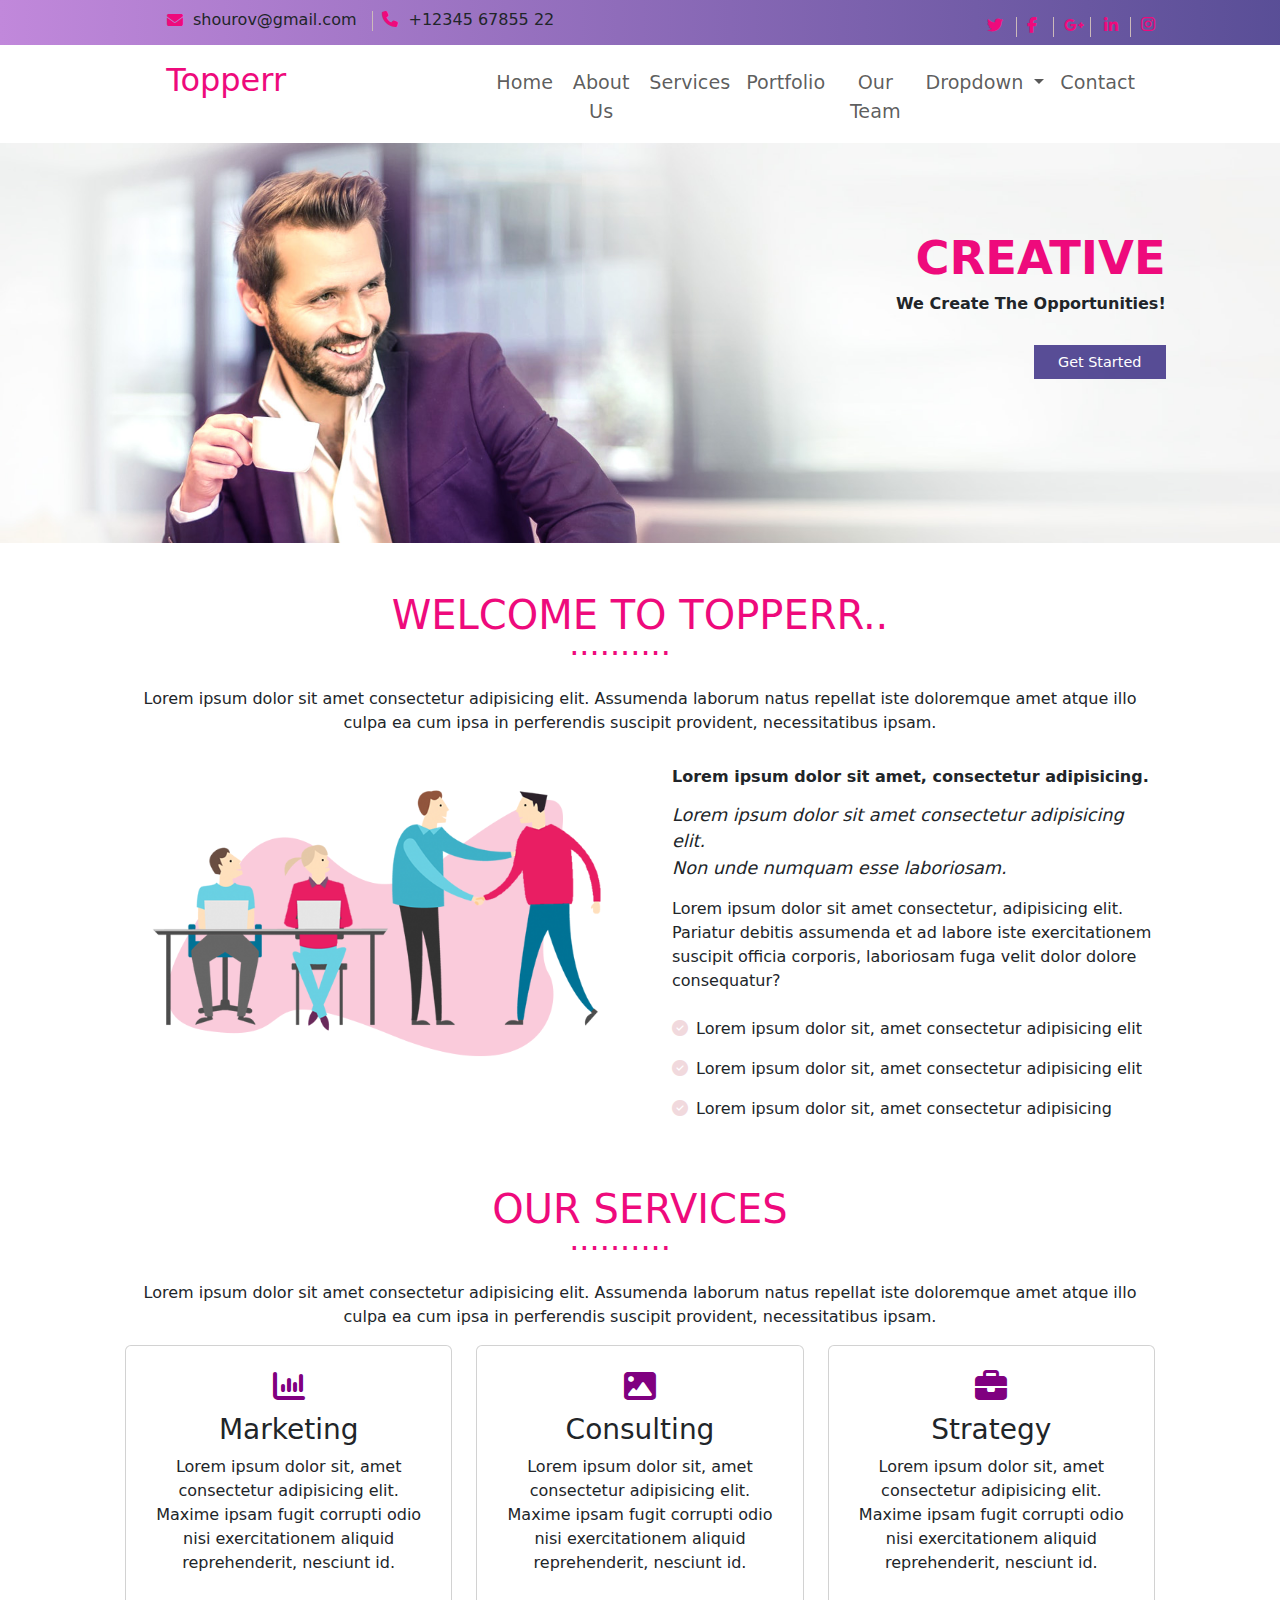
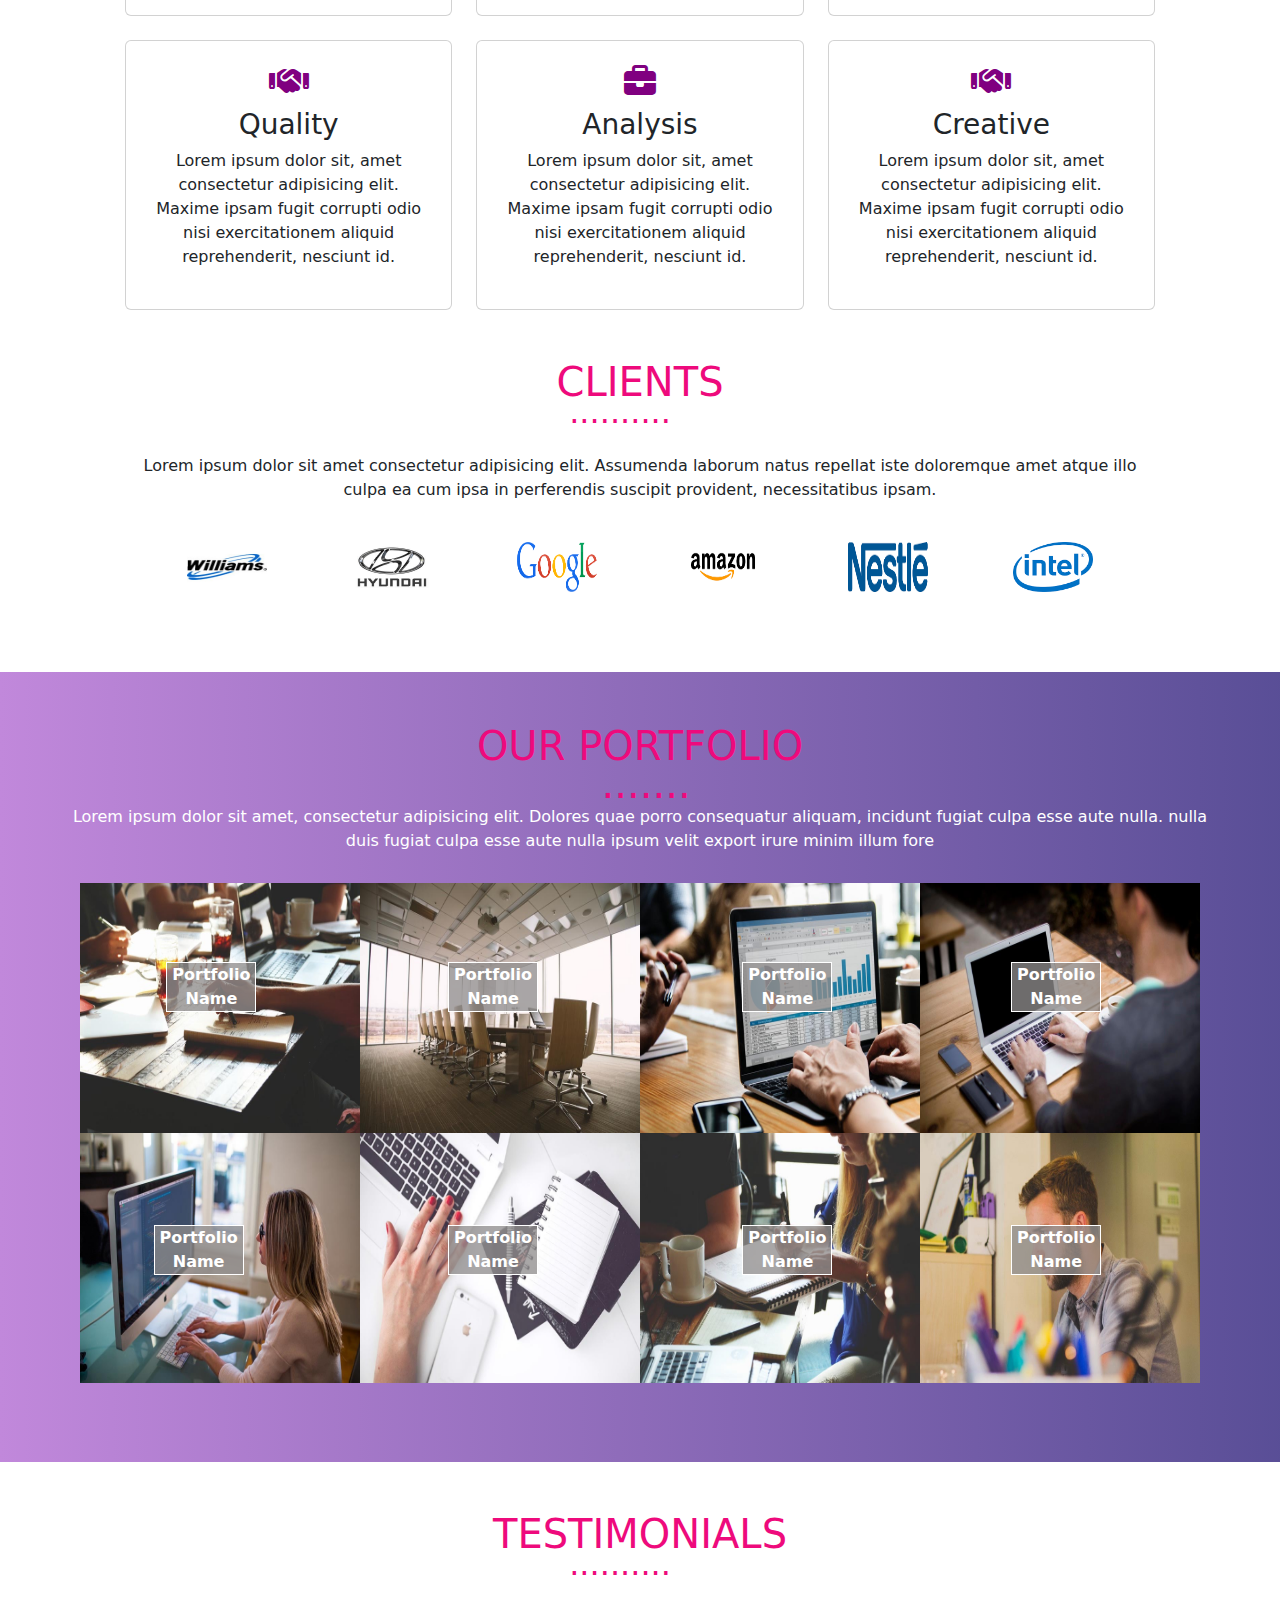
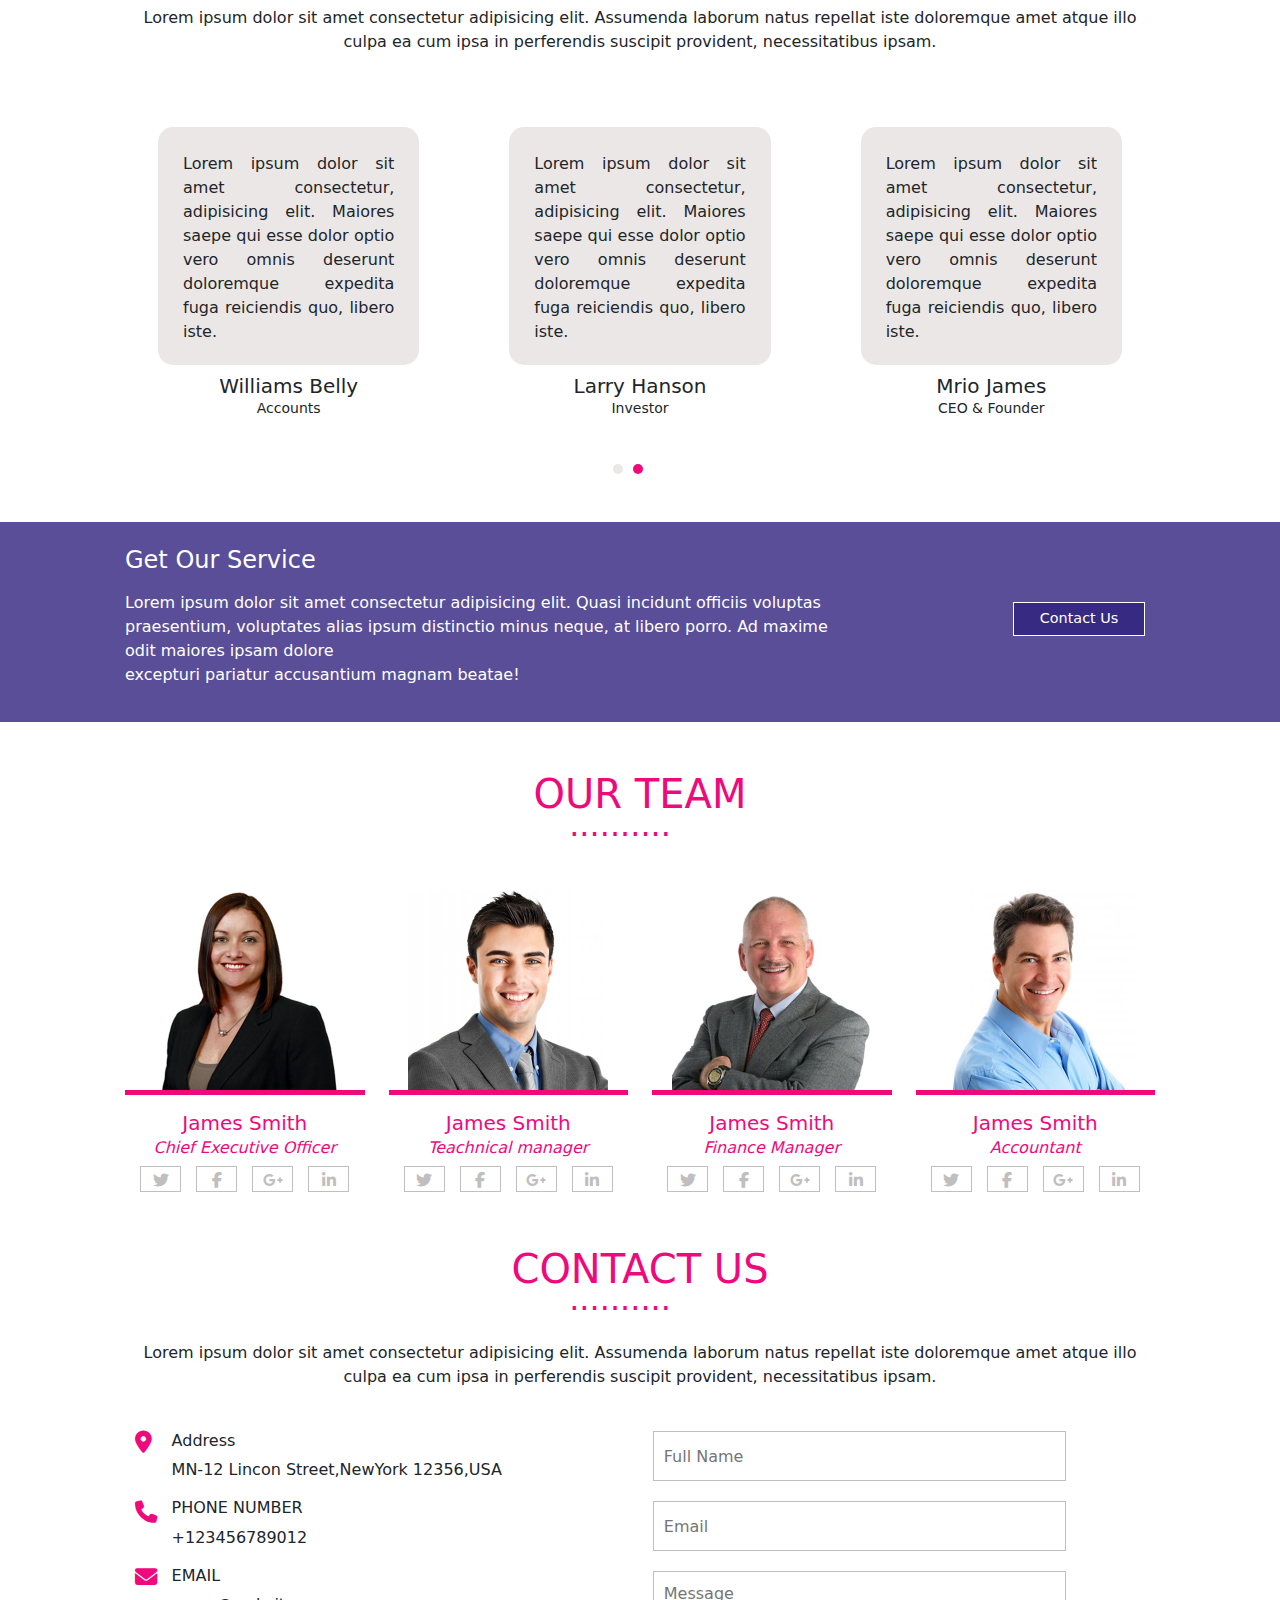
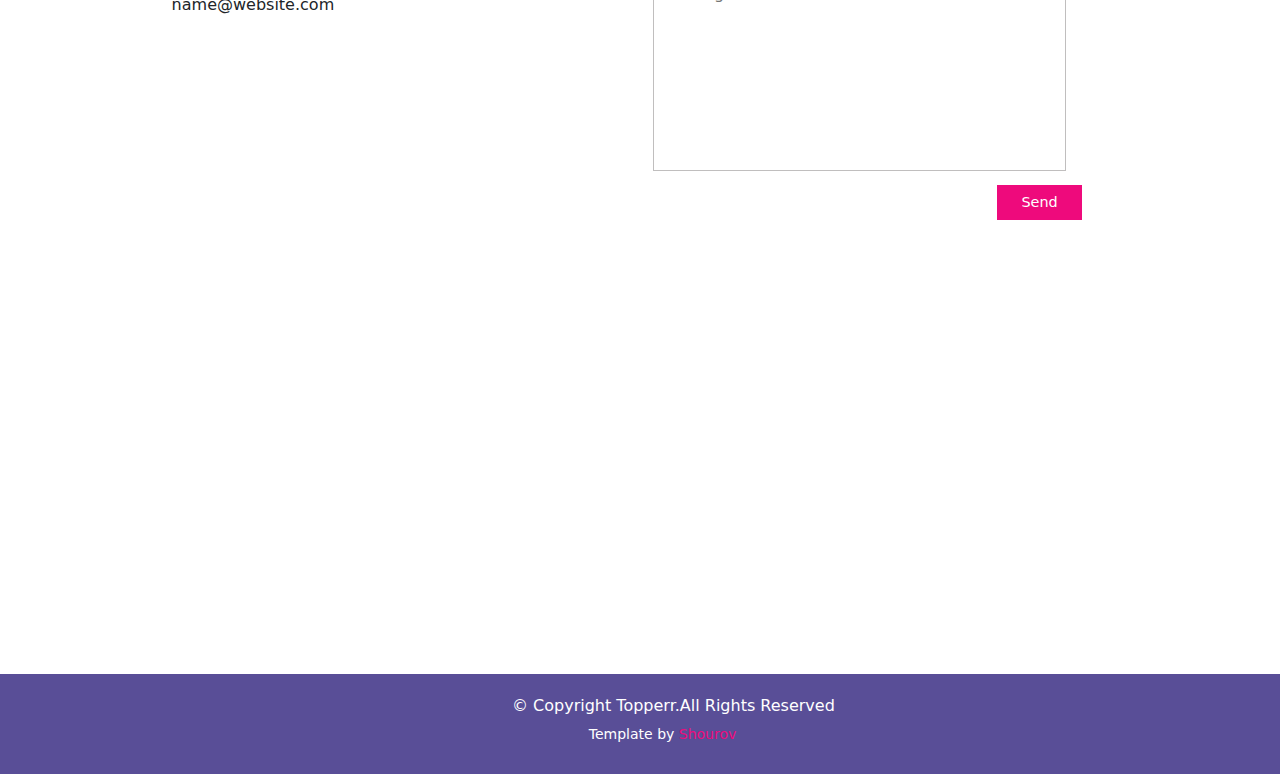
==== commit e516602a: "link with every section with the navbar menu" ====
--- a/index.html
+++ b/index.html
@@ -94,13 +94,16 @@
                                         <a class="nav-link" aria-current="page" href="#">Home</a>
                                     </li>
                                     <li class="nav-item">
-                                        <a class="nav-link" href="#">Services</a>
+                                        <a class="nav-link" href="#about">About Us</a>
                                     </li>
                                     <li class="nav-item">
-                                        <a class="nav-link" href="#">Portfolio</a>
+                                        <a class="nav-link" href="#services">Services</a>
                                     </li>
                                     <li class="nav-item">
-                                        <a class="nav-link" href="#">Our Team</a>
+                                        <a class="nav-link" href="#portfolio">Portfolio</a>
+                                    </li>
+                                    <li class="nav-item">
+                                        <a class="nav-link" href="#ourTeam">Our Team</a>
                                     </li>
 
                                     <li class="nav-item dropdown">
@@ -109,16 +112,15 @@
                                             Dropdown
                                         </a>
                                         <ul class="dropdown-menu">
-                                            <li><a class="dropdown-item" href="#">Action</a></li>
-                                            <li><a class="dropdown-item" href="#">Another action</a></li>
-                                            <li>
-                                                <hr class="dropdown-divider">
-                                            </li>
-                                            <li><a class="dropdown-item" href="#">Something else here</a></li>
+                                            <li><a class="dropdown-item" href="#">item 1</a></li>
+                                            <li><a class="dropdown-item" href="#">item 2</a></li>
+                                            <li><a class="dropdown-item" href="#">item 3</a></li>
+                                            <li><a class="dropdown-item" href="#">item4</a></li>
+                                            <li><a class="dropdown-item" href="#">item5</a></li>
                                         </ul>
                                     </li>
                                     <li class="nav-item">
-                                        <a class="nav-link" href="#">Contact</a>
+                                        <a class="nav-link" href="#contact">Contact</a>
                                     </li>
 
                                 </ul>
@@ -149,7 +151,7 @@
 
         <!-- ============================ About Us start ======================= -->
 
-        <section class="about-us ideal-margin">
+        <section id="about" class="about-us ideal-margin">
 
             <div class="row">
                 <div class="col-lg-12 ">
@@ -204,7 +206,7 @@
 
         <!-- ============================ services start ======================= -->
 
-        <section class="services ideal-margin">
+        <section id="services" class="services ideal-margin">
             <div class="row">
                 <div class="col-lg-12 ">
                     <div class="about-heading">
@@ -336,7 +338,7 @@
 
 
 
-          <section class="our-portfolio">
+          <section id="portfolio" class="our-portfolio">
             <div class="row">
                 <div class="col-lg-12">
                     <h1>OUR PORTFOLIO</h1>
@@ -541,7 +543,7 @@
         <!-- ============================== our team  section start ======================= -->
 
 
-        <section class="our-team ideal-margin">
+        <section id="ourTeam" class="our-team ideal-margin">
             <div class="row">
                 <div class="col-lg-12 ">
                     <div class="about-heading">
@@ -638,7 +640,7 @@
 
         <!-- ============================== contact us section start ======================= -->
 
-        <section class="contact-us ideal-margin">
+        <section id="contact" class="contact-us ideal-margin">
             <div class="row">
                 <div class="col-lg-12 ">
                     <div class="about-heading">
--- a/style.css
+++ b/style.css
@@ -26,6 +26,7 @@
 }
 
 .mini-navbar{
+  
     height: 45px;
     width: 100%;
     background:linear-gradient(to right,rgb(193, 136, 219),rgba(47, 33, 124, 0.795));
@@ -36,9 +37,6 @@
     margin-left: 165px;
 }
 
-/* .my-email:hover{
-    color: rgb(238, 10, 124); 
-} */
 
 
 
@@ -124,6 +122,13 @@
 .logo h2 {
     color: rgb(238, 10, 124);
     margin-right: 125px;
+}
+
+.navbar-section{
+   
+
+   
+ 
 }
 
 .navbar ul li {
@@ -650,17 +655,6 @@
         left: 30.5%;
     }
 
-
-
-
-
-
-
-
-
-
-
-
     .navbar-section .logo{
         margin-top: 50px;
         margin-right: 300px;
@@ -680,7 +674,7 @@
 
     .navbar-text{
         margin-right:100%;
-        /* position: relative; */
+        
     }
 
     .navbar-text h1{
@@ -700,7 +694,6 @@
         height: 25px;
         width: 100px;
         font-size: 0.8rem;
-        /* top: 100%; */
         bottom: -130%;
        
         
@@ -733,10 +726,13 @@
         margin-top: 25px;
     }
 
+    .clients{
+        height: 520px;
+    }
+
     .client-img{
         margin-bottom:300px;
-        /* height: 30px;
-        width: 50px; */
+        
     }
 
     .client-img img{
@@ -811,11 +807,6 @@
         top:93%;
         left: 38%;
     }
-    
-
-
-
-    
 
        .get-service {
         height: 350px;
@@ -887,17 +878,4 @@
     }
 
   
-    
-
-
-
-
-
-
-
-
-
-
-
-
 }